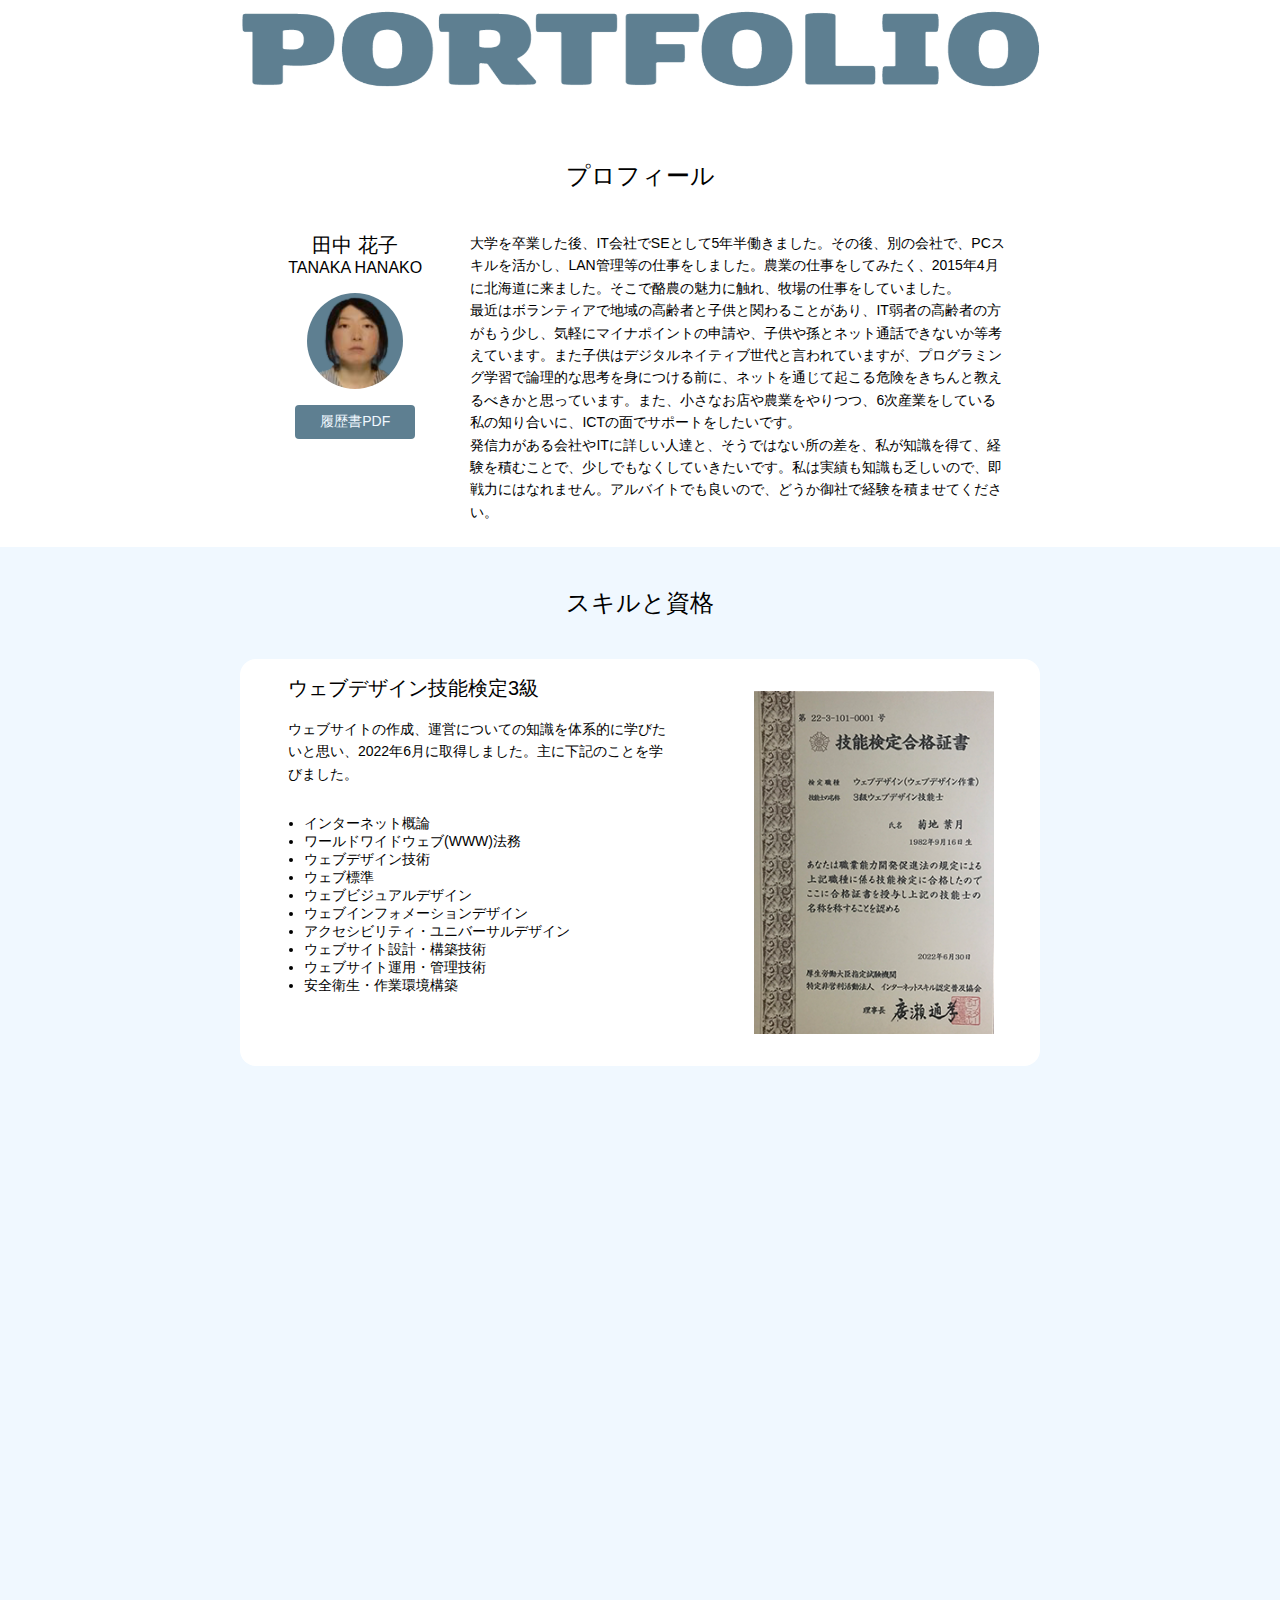
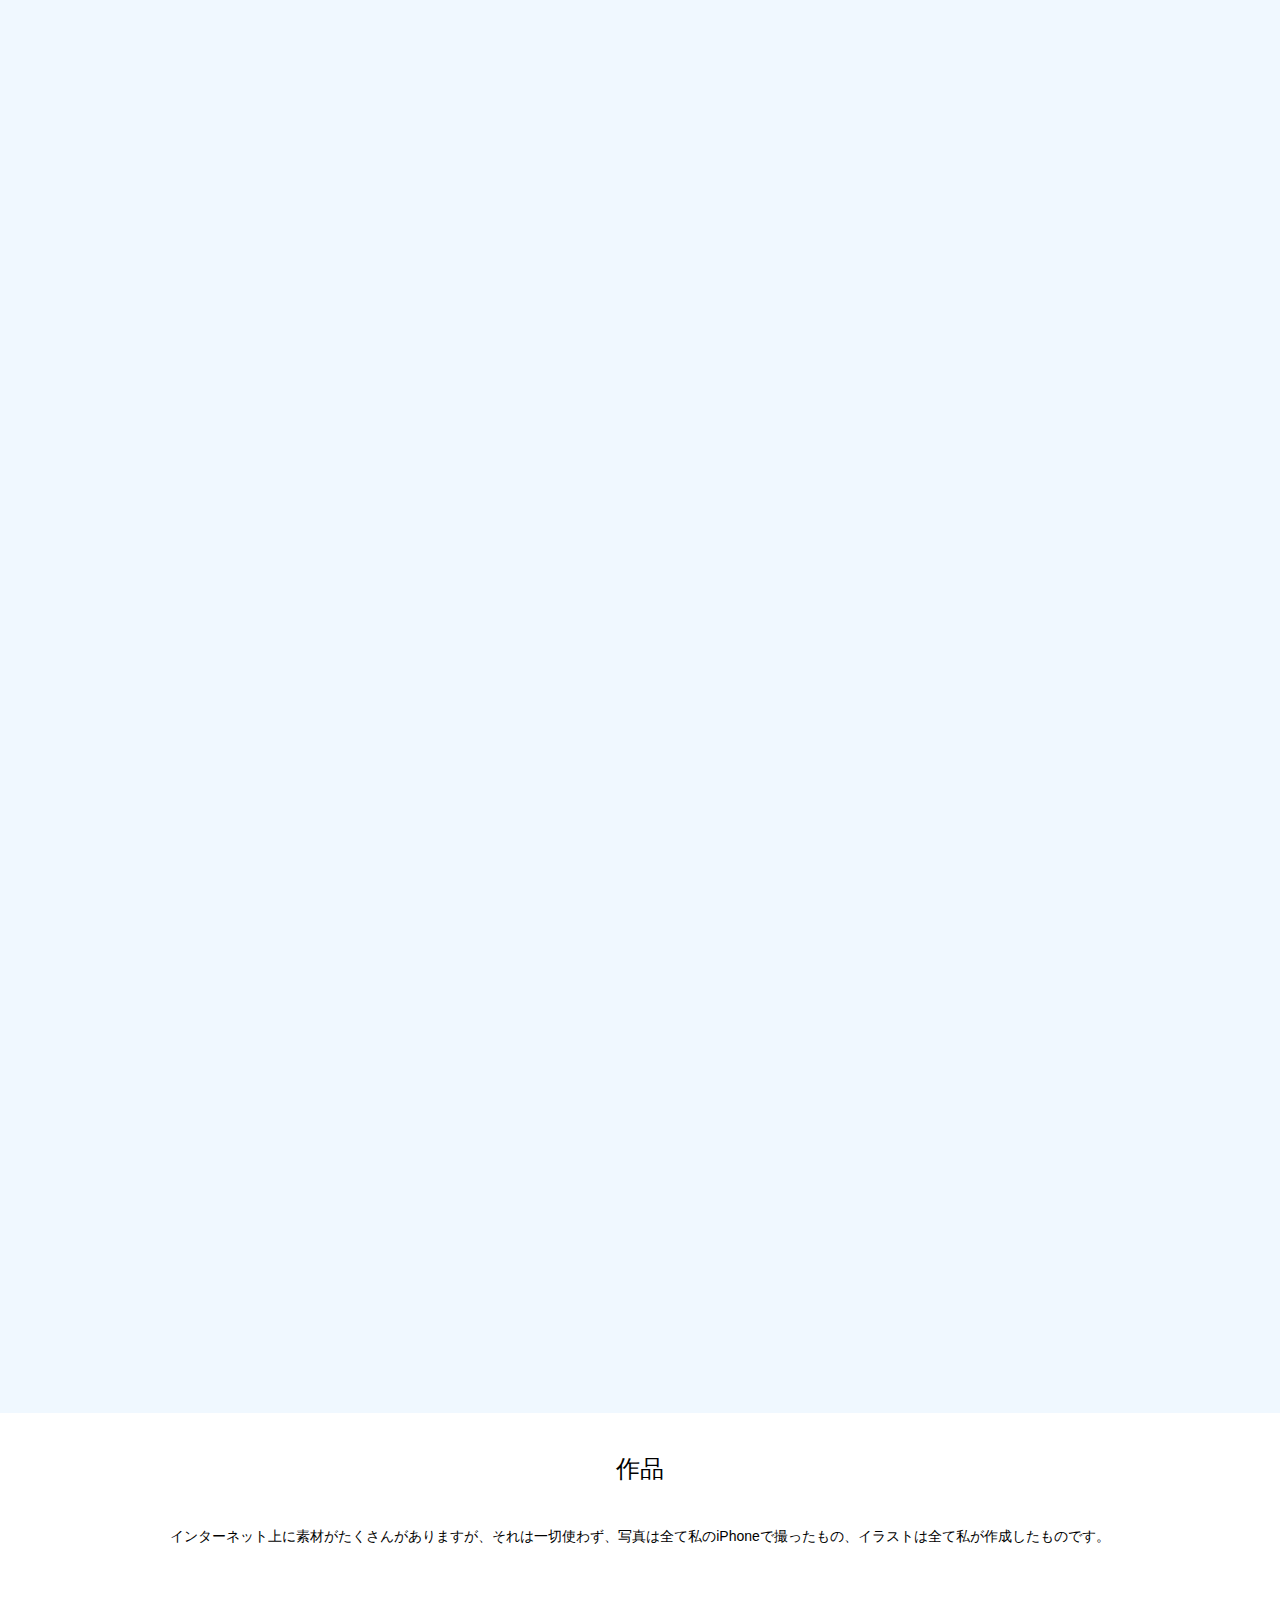
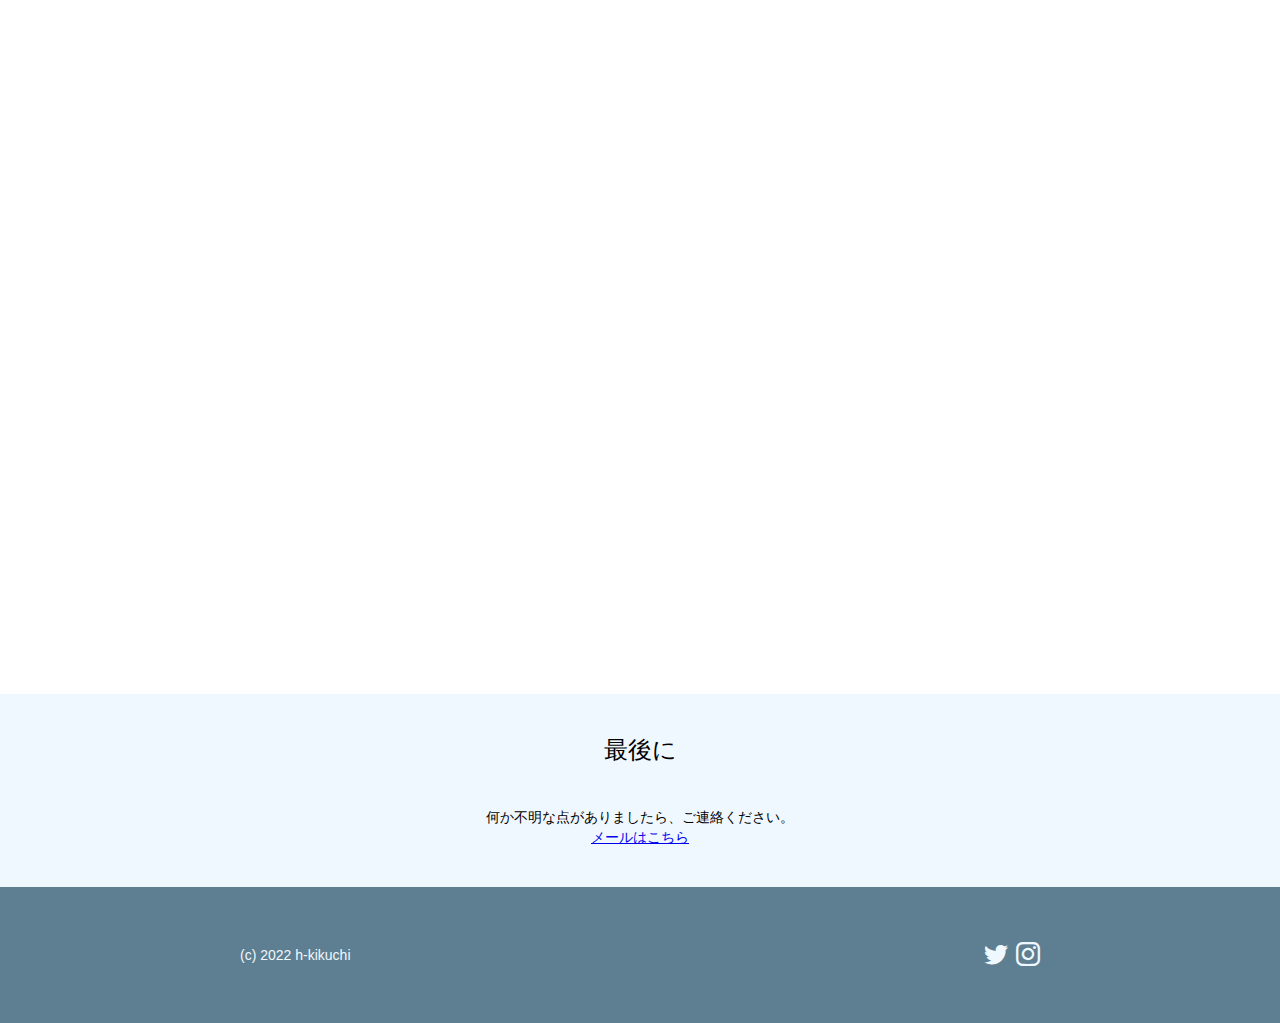
==== index.html @ 0041076f "Add files via upload" ====
<!DOCTYPE html>
<html lang="ja">
  <head>
    <meta charset="UTF-8">
    <meta name="viewport" content="width=device-width, initial-scale=1.0">
    <title>ポートフォリオ</title>
    <link rel="icon" href="img/favicon.png">
    <link rel="stylesheet" href="https://cdn.jsdelivr.net/npm/bootstrap-icons@1.9.1/font/bootstrap-icons.css">
    <link rel="stylesheet" href="css/styles.css">
  </head>
  <body>

    <header>
      <div class="container">
        <a href="index.html">
          <h1>
            <img src="img/logo.png" alt="ポートフォリオ">
          </h1>
        </a>
      <div>
    </header>

    <div id="target"></div>

    <section class="profile">
      <h1>プロフィール</h1>
      <div class="container">
        <div class="pic animate">
          <h2>田中 花子</h2>
          <h3>TANAKA HANAKO</h3>
          <img src="img/kikuchi.png"width="96">
          <a href="img/resume.pdf" class="btn">履歴書PDF</a>
        </div>
        <div class="desc">
          <p>大学を卒業した後、IT会社でSEとして5年半働きました。その後、別の会社で、PCスキルを活かし、LAN管理等の仕事をしました。農業の仕事をしてみたく、2015年4月に北海道に来ました。そこで酪農の魅力に触れ、牧場の仕事をしていました。<br>  最近はボランティアで地域の高齢者と子供と関わることがあり、IT弱者の高齢者の方がもう少し、気軽にマイナポイントの申請や、子供や孫とネット通話できないか等考えています。また子供はデジタルネイティブ世代と言われていますが、プログラミング学習で論理的な思考を身につける前に、ネットを通じて起こる危険をきちんと教えるべきかと思っています。また、小さなお店や農業をやりつつ、6次産業をしている私の知り合いに、ICTの面でサポートをしたいです。<br>  発信力がある会社やITに詳しい人達と、そうではない所の差を、私が知識を得て、経験を積むことで、少しでもなくしていきたいです。私は実績も知識も乏しいので、即戦力にはなれません。アルバイトでも良いので、どうか御社で経験を積ませてください。</p>
        </div>
      </div>
    </section>

    <section class="skill">
      <h1>スキルと資格</h1>
      <div class="container">
        <section class="animate slide-from-left">
          <div class="pic">
            <img src="img/webtest.png" alt="ウェブ技能検定3級" width="240">
          </div>
          <div class="desc">
            <h2>ウェブデザイン技能検定3級</h2>
            <p>ウェブサイトの作成、運営についての知識を体系的に学びたいと思い、2022年6月に取得しました。主に下記のことを学びました。</p>
            <ul>
              <li>インターネット概論</li>
              <li>ワールドワイドウェブ(WWW)法務</li>
              <li>ウェブデザイン技術</li>
              <li>ウェブ標準</li>
              <li>ウェブビジュアルデザイン</li>
              <li>ウェブインフォメーションデザイン</li>
              <li>アクセシビリティ・ユニバーサルデザイン</li>
              <li>ウェブサイト設計・構築技術</li>
              <li>ウェブサイト運用・管理技術</li>
              <li>安全衛生・作業環境構築</li>
            </ul>
          </div>
        </section>
        <section class="animate slide-from-right">
          <div class="pic">
            <img src="img/itpassport.png" alt="ITパスポート" width="240">
          </div>
          <div class="desc">
            <h2>ITパスポート</h2>
            <p>長らくIT業界から離れていたので、再度学び直しました。2022年8月に取得しました。</p>
          </div>
        </section>
        <section class="animate slide-from-left">
          <div class="pic">
            <img src="img/boki-level3.png" alt="商業簿記3級" width="240">
          </div>
          <div class="desc">
            <h2>商業簿記3級</h2>
            <p>2022年7月に取得しました。ITパスポートの試験範囲にも簿記の内容がありましたし、いつか青色申告を自分でしてみたいと思い、しっかり勉強しました。会計業務でお役に立てるかもしれません。</p>
          </div>
        </section>
        <section class="animate slide-from-right">
          <div class="pic">
            <img src="img/dotinstall.png" alt="eラーニングによるプログラミング学習" width="180">
          </div>
          <div class="desc">
            <h2>eラーニングによるプログラミング学習</h2>
            <a href="https://dotinstall.com/"target="_blank">ドットインストール</a><br>
            <p>HTML、CSS、JavaScriptを学んでいます。</p>
          </div>
        </section>
        <section class="animate slide-from-left">
          <div class="pic">
            <img src="img/Adobe.png" alt="IllustratorとPhotoshopの学習" width="180">
          </div>
          <div class="desc">
            <h2>IllustratorとPhotoshopの学習</h2>
            <a href="https://www.adobe.com/jp/events/ai-adobe-member-only-workshop-archive.html"target="_blank">Illustratorことはじめオンライン講座</a>
            <a href="https://www.adobe.com/jp/events/training/photoshop-workshop.html"target="_blank">Photoshopことはじめオンライン講座</a><br>
            <p>IllustratorとPhotoshopのことはじめシリーズを利用し、作品を作っています。</p>
          </div>
        </section>
        <section class="animate slide-from-right">
          <div class="pic">
            <img src="img/GoogleDigitalMarket.png" alt="Googleワークショップデジタルマーケティング基礎の修了証" width="240">
          </div>
          <div class="desc">
            <h2>Googleワークショップ<br>「デジタルマーケティングの基礎」</h2>
            <p>Googleワークショップの「デジタルマーケティングの基礎」を受講し、2022年9月に認定資格試験に合格しました。学習内容は主に下記になります。</p>
            <a href="https://learndigital.withgoogle.com/digitalworkshop-jp/"target="_blank">Googleデジタルワークショップ</a>
            <ul>
              <li>ビジネスをオンラインで展開<br>（ビジネスをどのようにインターネットで活用するか、どの媒体で伝えるか検討する方法）</li>
              <li>ウェブ上でビジネスを簡単に見つけてもらえるようにする<br>（検索エンジンの仕組み、広告連動型広告の掲載方法など）</li>
              <li>ソーシャル メディアやモバイルで、周辺地域のより多くの人々にリーチ<br>（地域情報サービス（GoogleMyBusiness、ぐるなび、食べログなど）と、ソーシャル メディア（Facebook、Twitter、Google+など））の利用</li>
              <li>広告掲載でより多くの顧客にリーチ<br>（メルマガ、オンライン広告、動画などの活用方法）</li>
              <li>ウェブのトラフィックを測定、評価<br>（GoogleAnalyticsなどの活用方法）</li>
              <li>商品やサービスをオンラインで販売<br>（eコマースの構築、商品の宣伝方法）</li>
              <li>ビジネスをグローバルに展開<br>（海外に展開する際の注意事項）</li>
            </ul>
          </div>
        </section>
      </div>
    </section>

    <section class="works">
      <h1>作品</h1>
      <p>インターネット上に素材がたくさんがありますが、それは一切使わず、写真は全て私のiPhoneで撮ったもの、イラストは全て私が作成したものです。</p>
      <div class="container">
      <section class="animate">
          <div>
            <h3>バナー</h3>
            <a href="works/banner.html">
              <img src="img/works/banner/300×300.png" alt="banner" width="120">
            </a>
          </div>
          <p>作成時間：2時間</p>
        </section>
        <section class="animate delay">
          <div>
            <h3>イラスト</h3>
            <a href="works/illust.html">
              <img src="img/works/scenery.png" alt="scenery" width="120">
            </a>
          </div>
          <p>作成時間：1時間</p>
        </section>
        <section class="animate delay-more">
          <div>
            <h3>ポイントカード</h3>
            <a href="works/pointcard.html">
              <img src="img/works/pointcard/pointcard_1.png" alt="animation" width="120">
            </a>
          </div>
          <p>作成時間：3時間</p>
        </section>
        <section class="animate">
          <div>
            <h3>アニメーション</h3>
            <a href="works/animation_1.html">
              <img src="img/works/animation_1.gif" alt="animation" width="120">
            </a>
          </div>
          <p>作成時間：8時間</p>
        </section>
        <section class="animate delay">
          <div>
            <h3>アニメーション</h3>
            <a href="works/animation_2.html">
              <img src="img/works/animation_2.gif" alt="animation" width="120">
            </a>
          </div>
          <p>作成時間：8時間</p>
        </section>
        <section class="animate delay-more">
          <div>
            <h3>ショップカード</h3>
            <a href="works/shopcard.html">
              <img src="img/works/shop card/DM.png" alt="shopcard" width="120">
            </a>
          </div>
          <p>作成時間：3時間</p>
        </section>
        <section class="animate delay">
          <div>
            <h3>サムネイル</h3>
            <a href="works/thumbbail.html">
              <img src="img/works/thumbnail.png" alt="animation" width="120">
            </a>
          </div>
          <p>作成時間：1時間</p>
        </section>
      </div>
    </section>
    
    <section class="last">
      <h1>最後に</h1>
      <div class="container">
        <p>何か不明な点がありましたら、ご連絡ください。</p>
        <a href="mailto:superpao868@gmail.com">メールはこちら</a>
      </div>
    </section>

    <footer>
      <div class="container">
      <small>(c) 2022 h-kikuchi</small>
      <ul>
        <li><a href="https://twitter.com" target="_blank"><i class="bi bi-twitter"></i></a></li>
        <li><a href="https://www.instagram.com" target="_blank"><i class="bi bi-instagram"></i></a></li>
      </ul>
    </div>
  </footer>

  <a href="#" id="to_top">
    <i class="bi bi-arrow-up-square-fill"></i>
  </a>

  <script src="js/main.js"></script>
  </body>
</html>
---- css/styles.css ----
/* common */

body {
  margin: 0;
  font-family: Arial, Helvetica, sans-serif;
}

h1,
h2,
h3 {
  margin: 0;
  font-weight: normal;
}

h1 {
  font-size: 24px;
}

h2 {
  font-size: 20px;
}

h3 {
  font-size: 16px;
}

p {
  margin: 0;
  font-size: 14px;
  line-height: 1.6;
}

a {
  text-decoration: none;
  color: inherit;
  font-size: 14px;
  display: block;
}

img {
  vertical-align: bottom;
}

ul {
  list-style: none;
  font-size: 14px;
}

.btn {
  display: block;
  width: 120px;
  background: #5E7F91;
  color: #f0f8ff;
  text-align: center;
  padding: 8px 0;
  border-radius: 4px;
  cursor: pointer;
  transition: opacity .3s;
}

.btn:hover {
  opacity: .8;
}

.container {
  width: calc(100% - 32px);
  margin: 0 auto;
  /* outline: 2px solid red; */
  max-width: 800px;
}

/* animation */

.animate {
  opacity: 0;
  transform: translateY(40px);
  transition: opacity .5s, transform .5s;
}

.animate.slide-from-left {
  transform: translateX(-40px);
}

.animate.slide-from-right {
  transform: translateX(40px);
}

.animate.appear {
  opacity: 1;
  transform: none;
}

#to_top {
  position: fixed;
  bottom: 16px;
  right: 16px;
  opacity: 0;
  transition: opacity .3s;
}

#to_top.scrolled {
  opacity: 1;
}

#to_top i {
  font-size: 32px;
  color: #22577a;
}

/* header */

header {
  position: fixed;
  top: 0;
  width: 100%;
  transition: background-color .3s, box-shadow .3s;
  z-index: 1;
}

header.scrolled {
  background-color: rgba(255, 255, 255, .95);
  box-shadow: 0 0 8px rgba(0, 0, 0, .3);
}

header img {
  display: block;
  margin: 0 auto;
  width: 100%;
  height: 96px;
  transition: opacity .3s;
}

header img:hover {
  opacity: .8;
}

/* profile */

.profile {
  padding: 160px 0 24px;
}

.profile h1,
.profile h2,
.profile h3 {
  text-align: center;
}

.profile h1 {
  padding-bottom: 40px;
}

.profile h3 {
  padding-bottom: 16px;
}

.profile img {
  display: block;
  margin: 0 auto 16px;
  border-radius: 50%;
}

.profile a {
  margin: 16px auto;
}

.profile .desc {
  padding: 16px 32px;
}

/* skill */
.skill {
  background: #f0f8ff;
  padding: 40px 0;
  overflow: hidden;
}

.skill section {
  background: #fff;
  border-radius: 16px;
}

.skill h1 {
  padding-bottom: 40px;
  text-align: center;
}

.skill .pic {
  padding: 16px 0;
  text-align: center;
}

.skill h2,
.skill p {
  padding: 0 32px 16px;
}

.skill h2 {
  text-align: center;
}

.skill ul {
  list-style-type: disc;
  padding: 0 32px 16px 48px;
}

.skill a {
  color: #0000EE;
  text-decoration: underline;
  transition: opacity .3s;
  padding: 0 32px;
}

.skill a:hover {
  opacity: .5;
}

.skill section + section {
  margin-top: 16px;
}

/* works */

.works {
  padding: 40px 0;
}

.works h1,
.works h3,
.works p {
  text-align: center;
}

.works h1 {
  padding-bottom: 40px;
}

.works h3 {
  padding-bottom: 16px;
}

.works p {
  padding: 0 16px 16px;
}

.works section {
  background: #f0f8ff;
  padding: 16px;
  box-sizing: border-box;
  border-radius: 16px;
}

.works section + section {
  margin-top: 16px;
}

.works img {
  display: block;
  margin: 8px auto;
  transition: opacity .3s;
}

.works img:hover {
  opacity: .8;
}

/* banner */

.banner {
  margin-top: 160px;
}

/* last */

.last {
  background: #f0f8ff;
  padding: 40px 0;
  text-align: center;
}

.last h1 {
  padding-bottom: 40px;
}

.last a {
  color: #0000EE;
  text-decoration: underline;
  transition: opacity .3s;
}

.last a:hover {
  opacity: .6;
}

footer {
  background: #5E7F91;
  color: aliceblue;
  padding: 40px 0;
}

footer .container {
  display: flex;
  justify-content: space-between;
  align-items: center;
}

footer small {
  font-size: 14px;
}

footer a {
  transition: opacity .3s;
}

footer a:hover {
  opacity: .6;
}

footer li i {
  font-size: 24px;
}

footer ul {
  display: flex;
}

footer li + li {
  margin-left: 8px;
}

/* large screen */

@media(min-width:600px) {

  .profile .container {
    display: flex;
  }
  
  .profile .pic {
    width: 30%;
  }

  .profile .desc {
    width: 70%;
    padding: 0 32px 0 0 ;
  }

  .skill .pic {
    width: 40%;
  }

  .skill .desc {
    width: 60%;
  }

  .skill section {
    display: flex;
    gap: 16px;
    padding: 16px;
  }

  .skill h2 {
    text-align: left;
  }

  .skill ul {
    padding-bottom: 0;
  }

  .skill section:nth-child(odd) {
    flex-direction: row-reverse;
  }

  .works .container {
    display: flex;
    gap: 16px;
    justify-content: center;
    flex-flow: row wrap;
  }
  
  .works section + section {
    margin-top: 0;
  }

  .works section {
    width: calc((100% - 32px) / 3);
    display: flex;
    flex-direction: column;
    justify-content: space-between;
  }
  
  .animate.delay {
    transition-delay: .3s;
  }

  .animate.delay-more {
    transition-delay: .6s;
  }

}
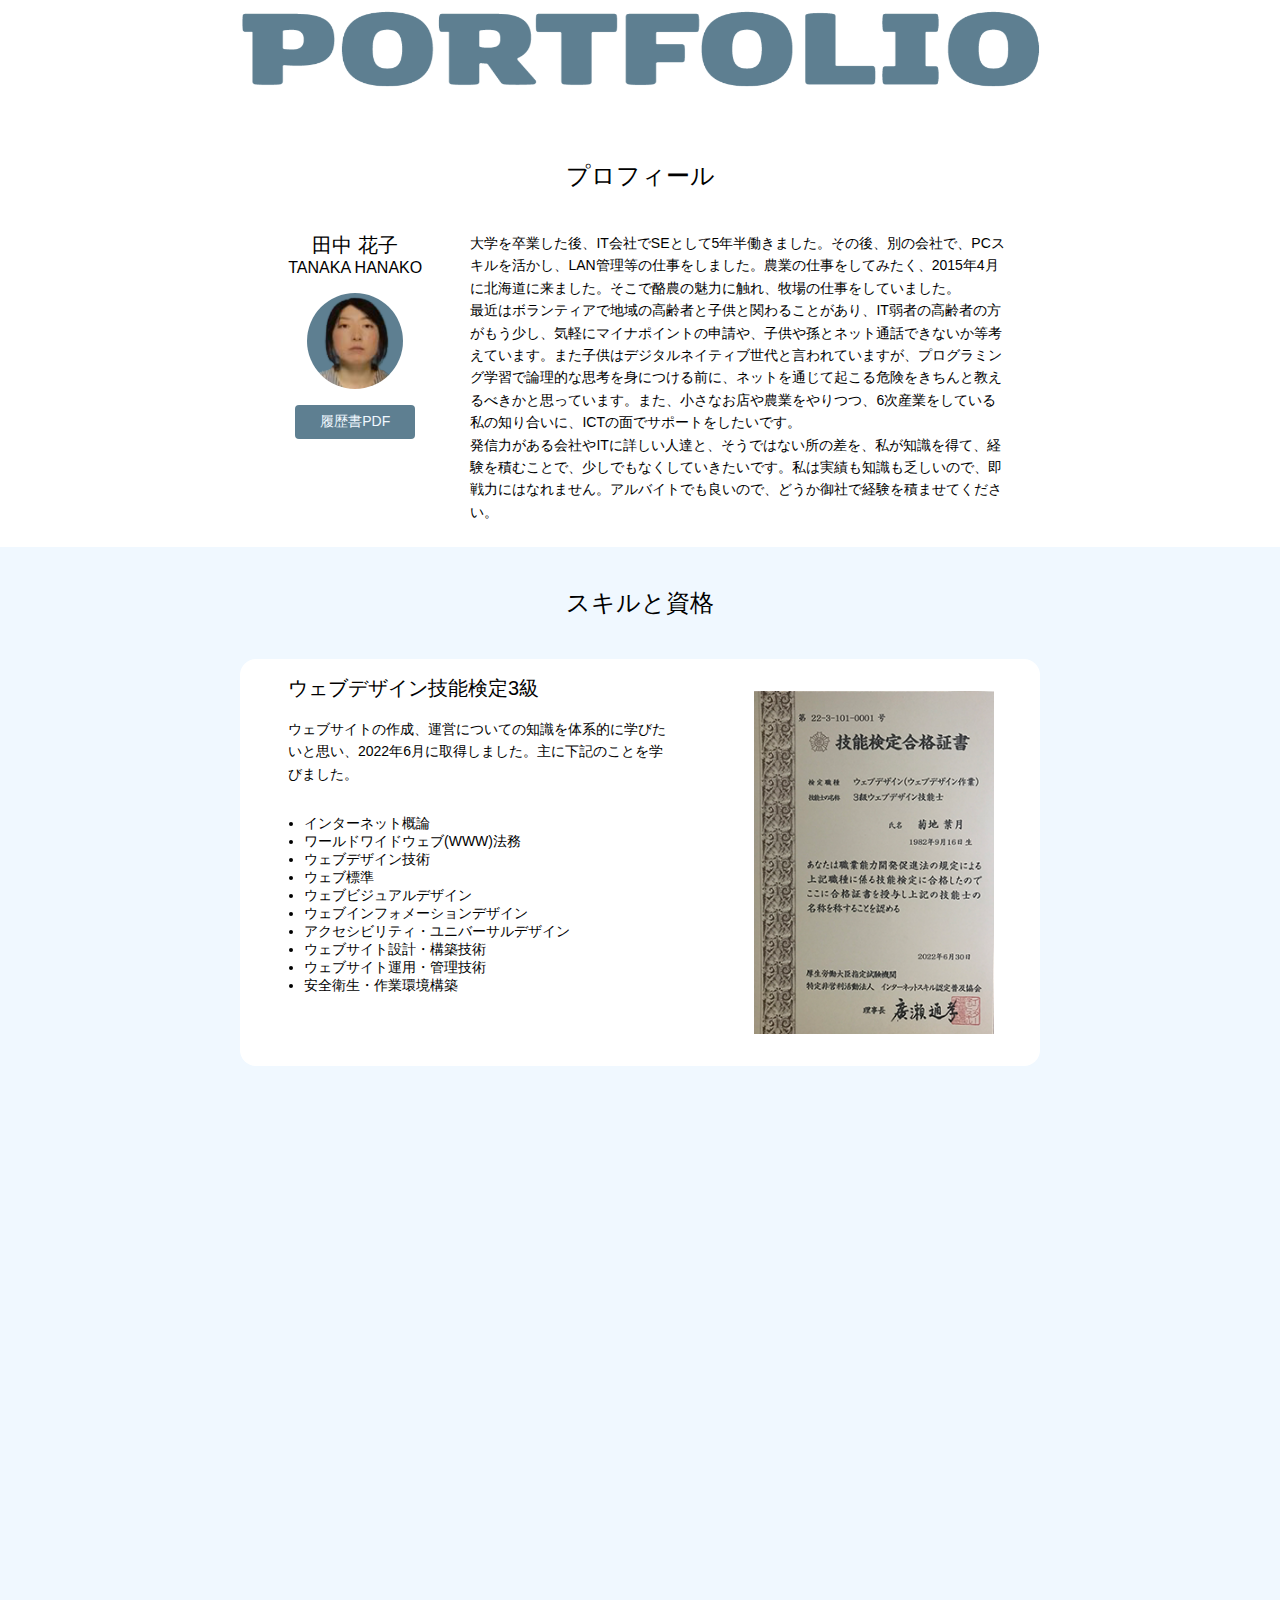
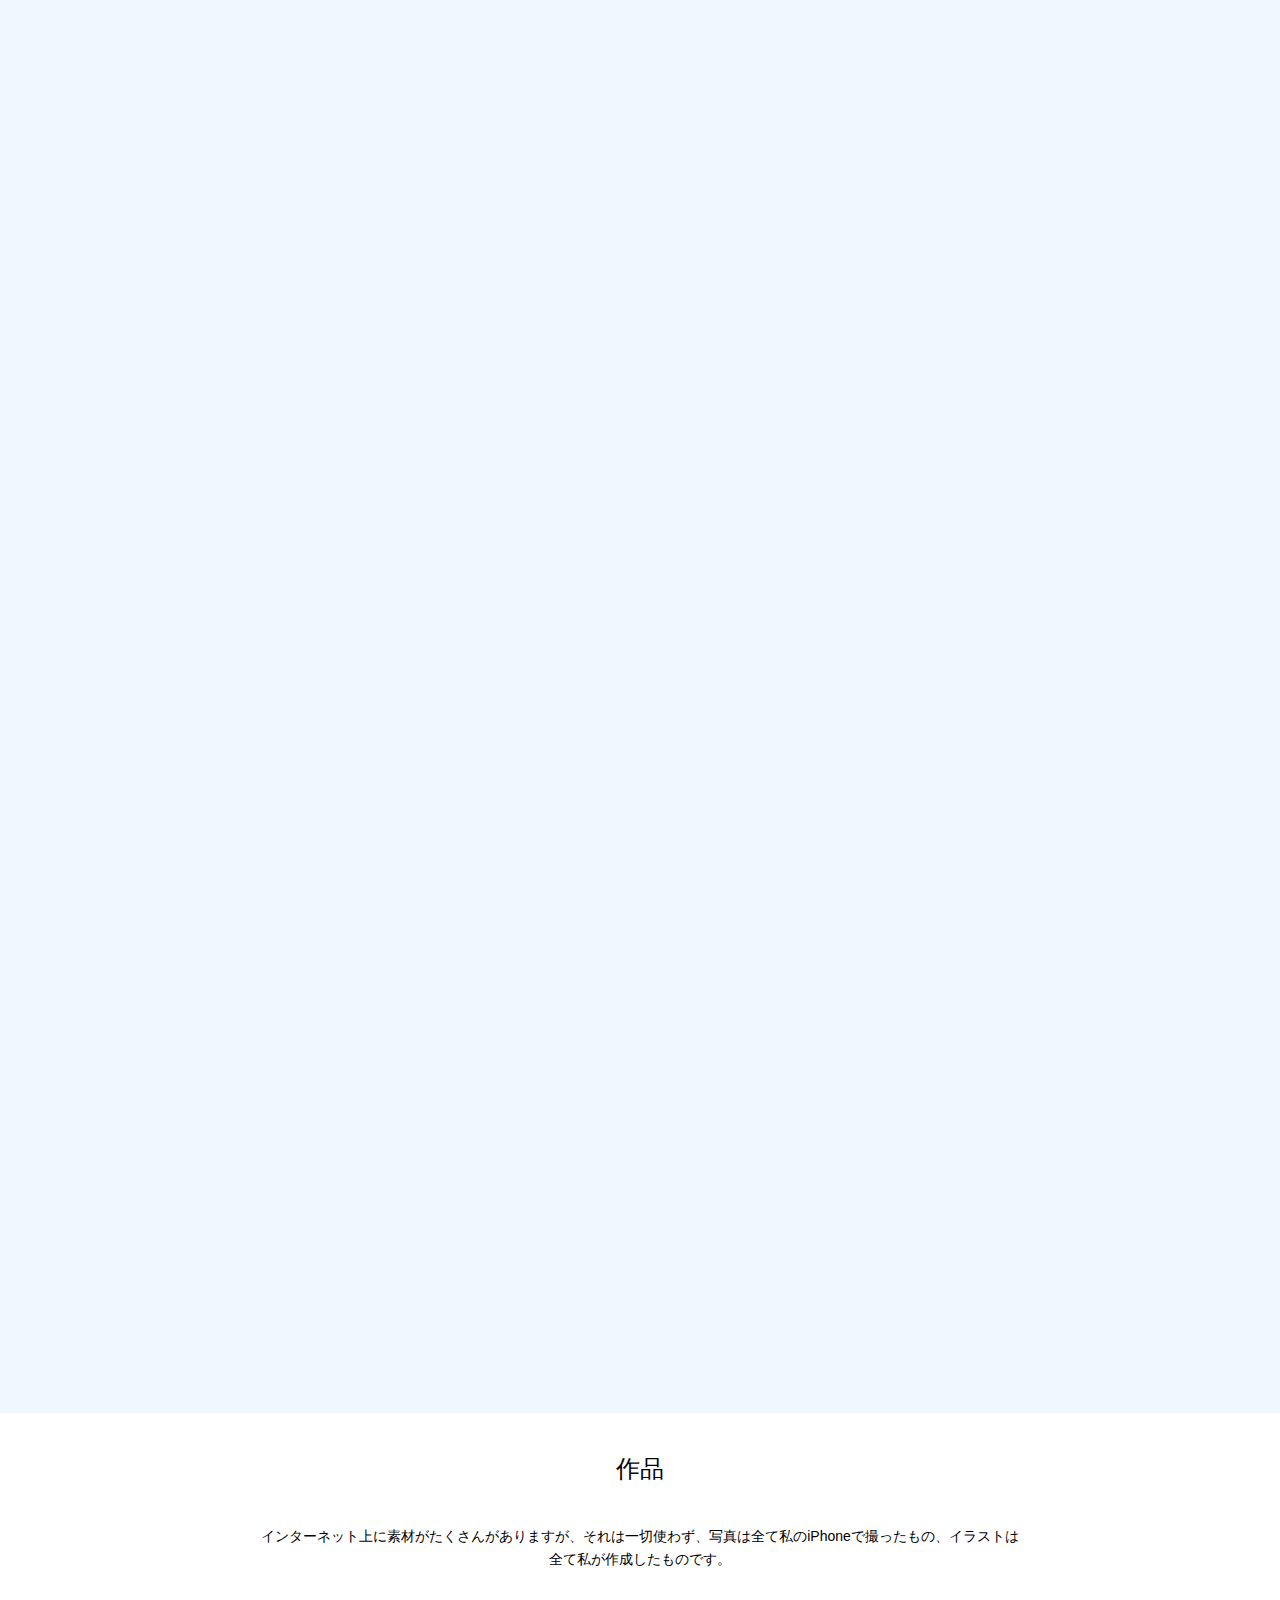
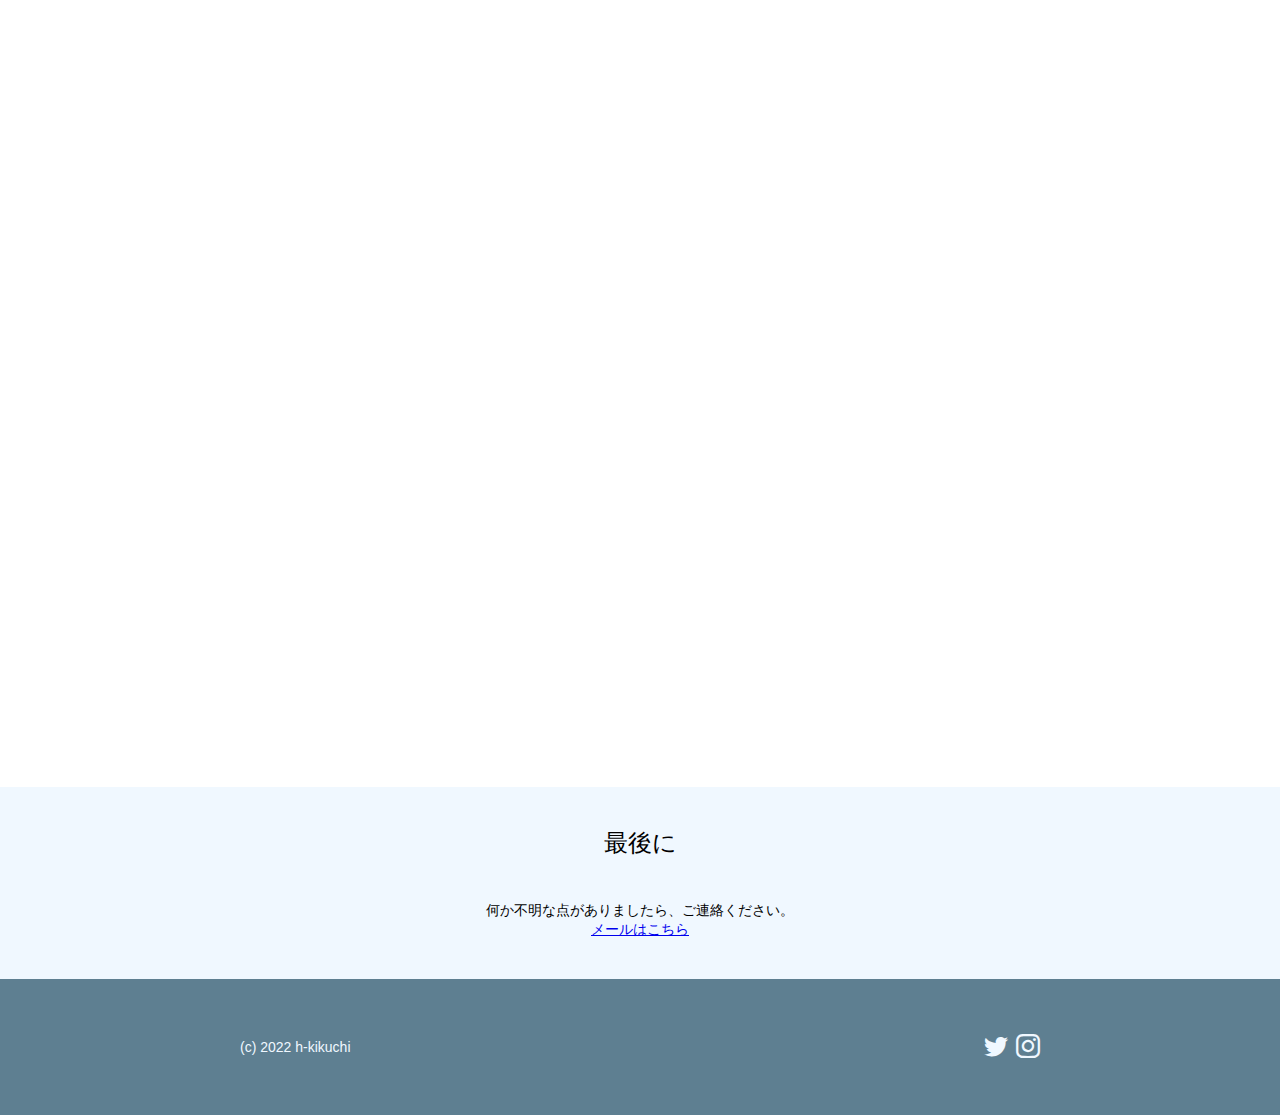
==== commit 1205bdc6: "Add files via upload" ====
--- a/index.html
+++ b/index.html
@@ -124,8 +124,10 @@
 
     <section class="works">
       <h1>作品</h1>
-      <p>インターネット上に素材がたくさんがありますが、それは一切使わず、写真は全て私のiPhoneで撮ったもの、イラストは全て私が作成したものです。</p>
-      <div class="container">
+      <div class="container">
+        <p>インターネット上に素材がたくさんがありますが、それは一切使わず、写真は全て私のiPhoneで撮ったもの、イラストは全て私が作成したものです。</p>
+      </div>
+      <div class="container works">
       <section class="animate">
           <div>
             <h3>バナー</h3>
@@ -179,6 +181,15 @@
             </a>
           </div>
           <p>作成時間：3時間</p>
+        </section>
+        <section class="animate">
+          <div>
+            <h3>ウェブサイト</h3>
+            <a href="works/site_1.html">
+              <img src="img/works/MySite_1.png" alt="animation" width="120">
+            </a>
+          </div>
+          <p>作成時間：16時間</p>
         </section>
         <section class="animate delay">
           <div>
--- a/css/styles.css
+++ b/css/styles.css
@@ -240,7 +240,7 @@
 }
 
 .works p {
-  padding: 0 16px 16px;
+  padding: 0 16px;
 }
 
 .works section {
@@ -270,6 +270,11 @@
   margin-top: 160px;
 }
 
+.banner a {
+  text-decoration: underline;
+  color: #0000EE;
+}
+
 /* last */
 
 .last {
@@ -371,7 +376,7 @@
     flex-direction: row-reverse;
   }
 
-  .works .container {
+  .works .container.works {
     display: flex;
     gap: 16px;
     justify-content: center;
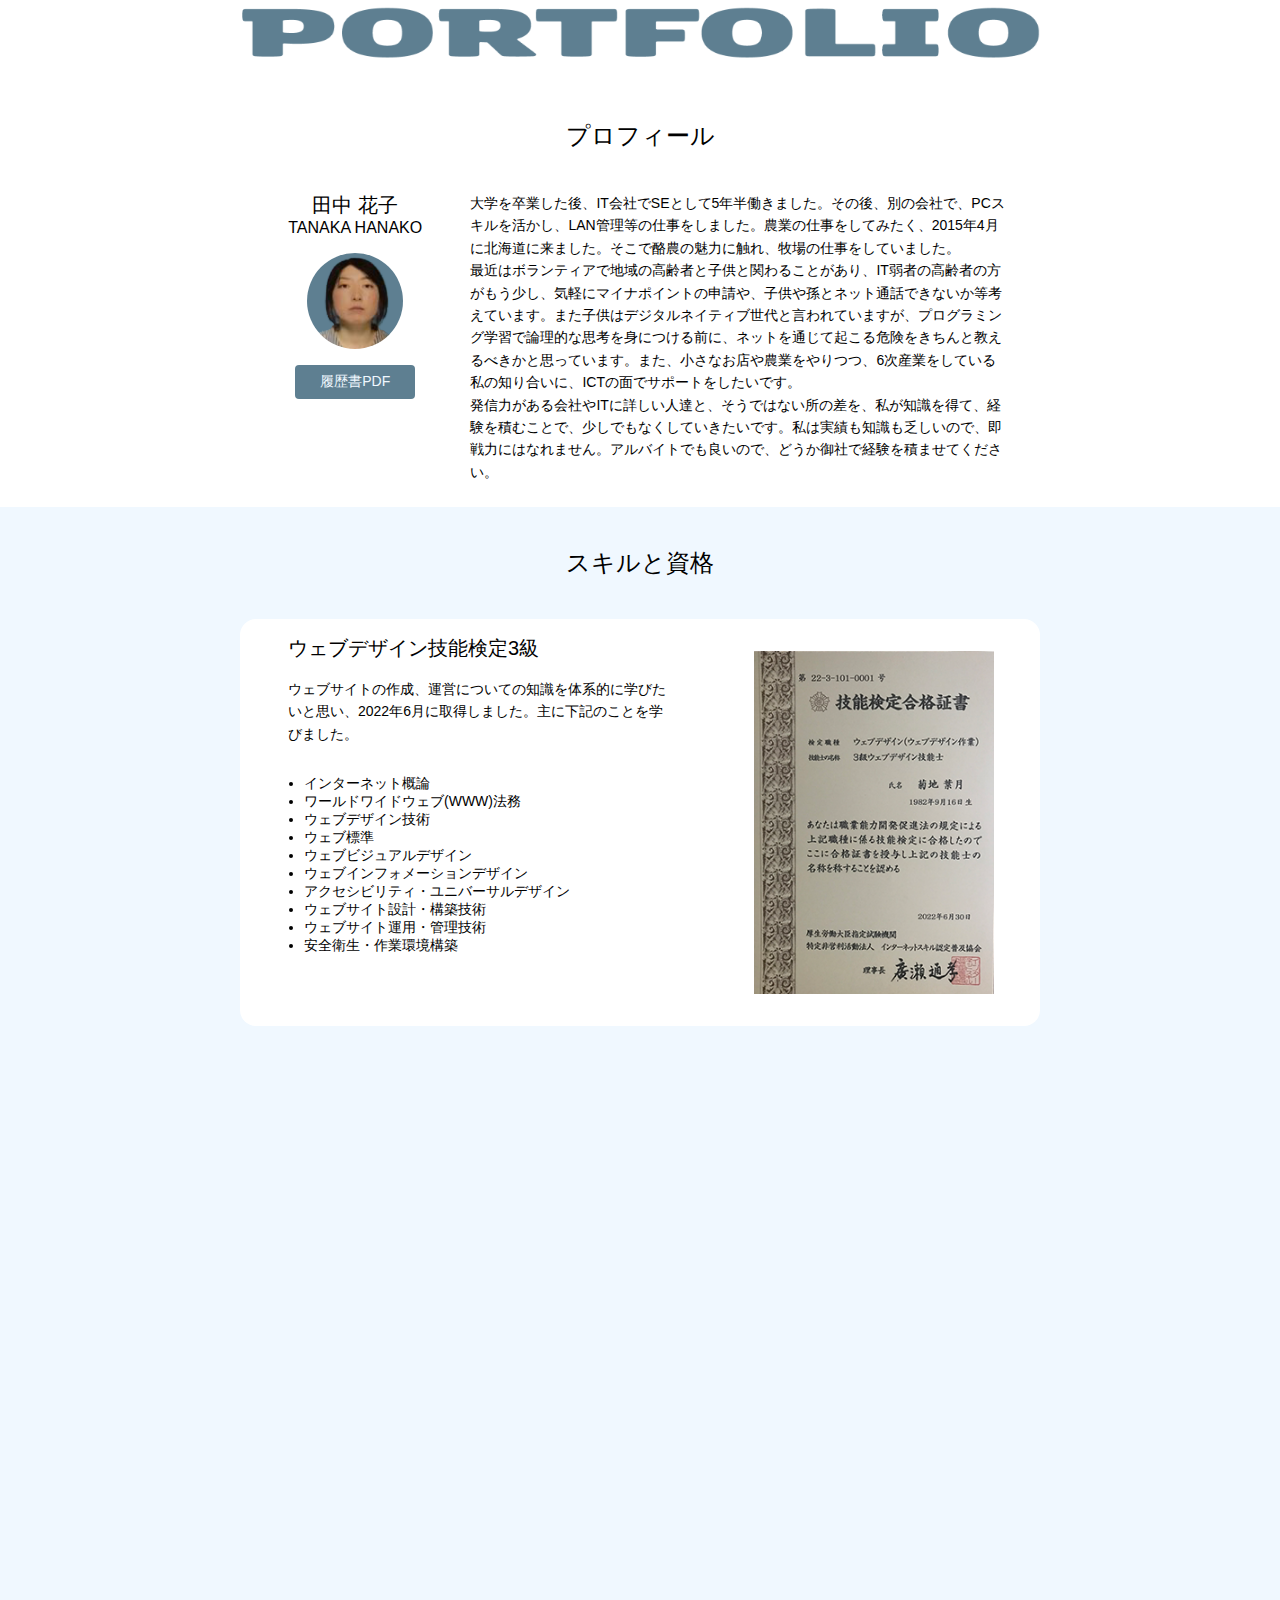
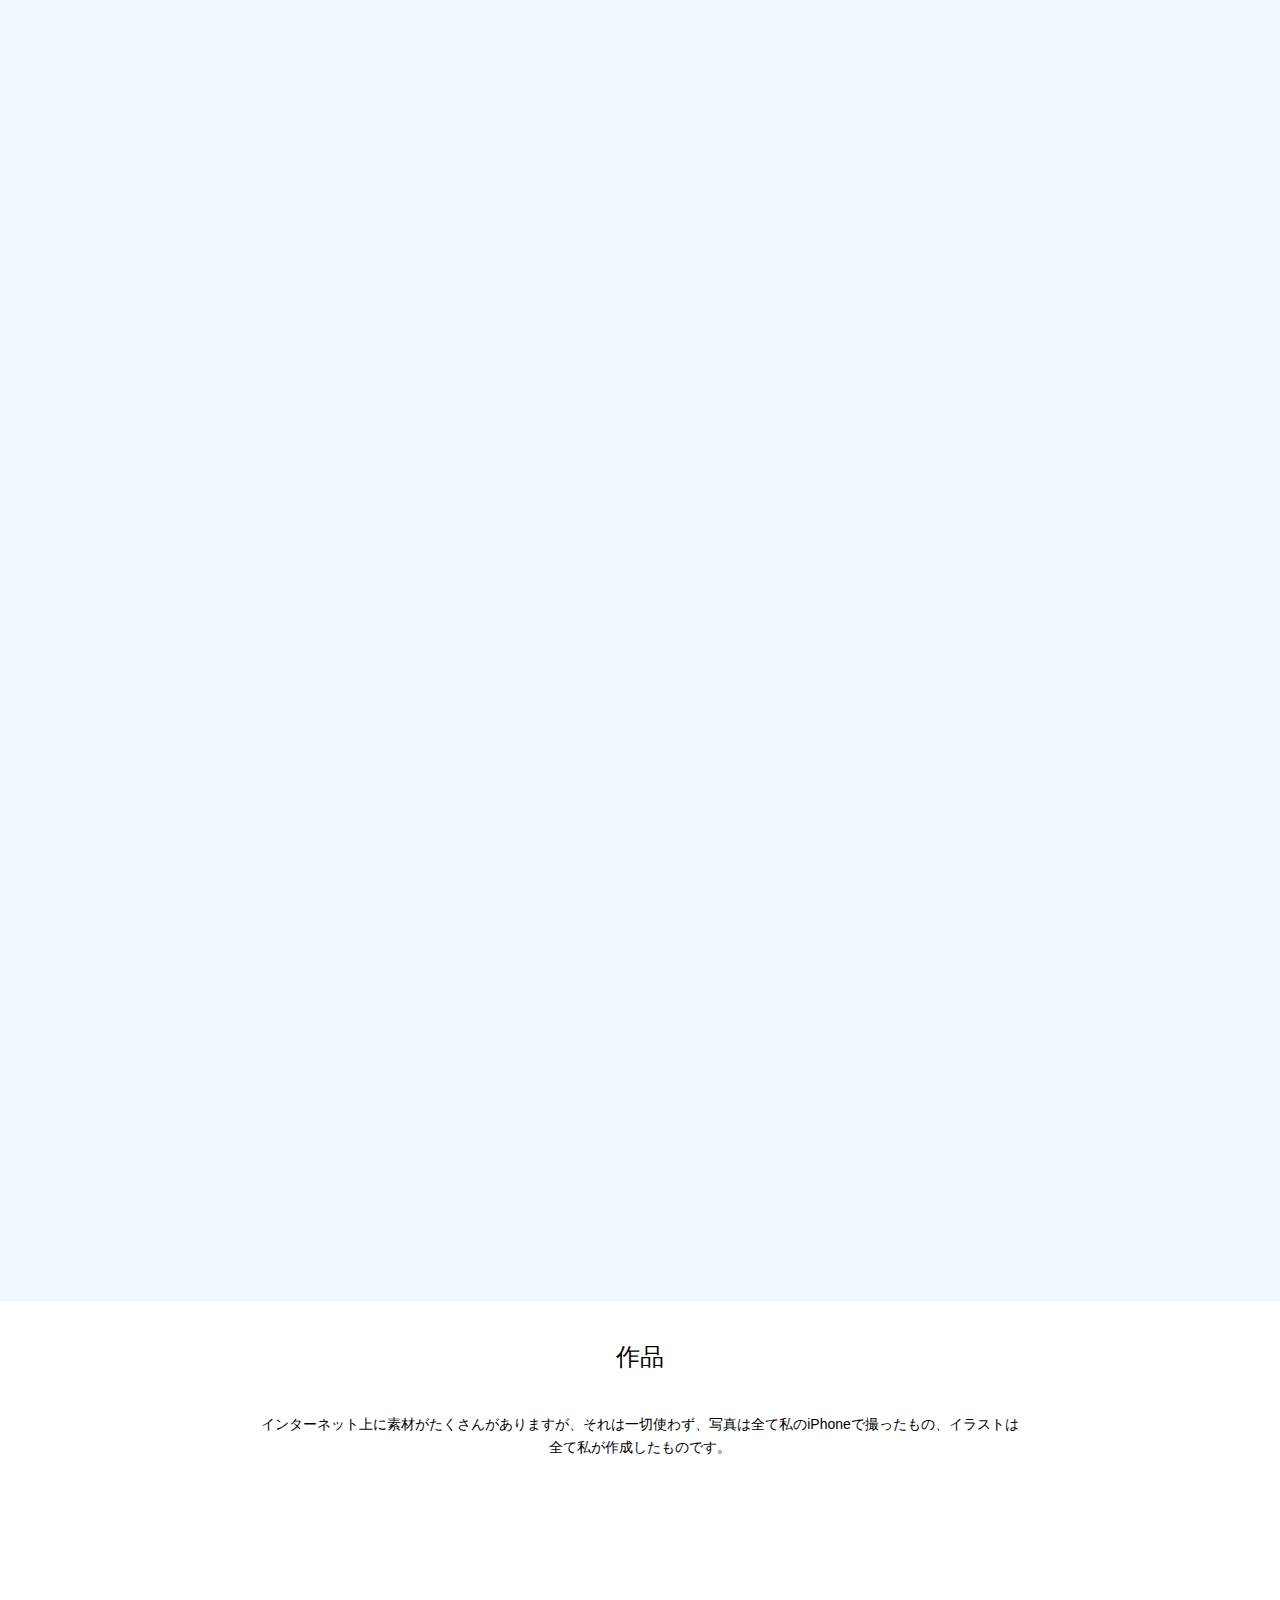
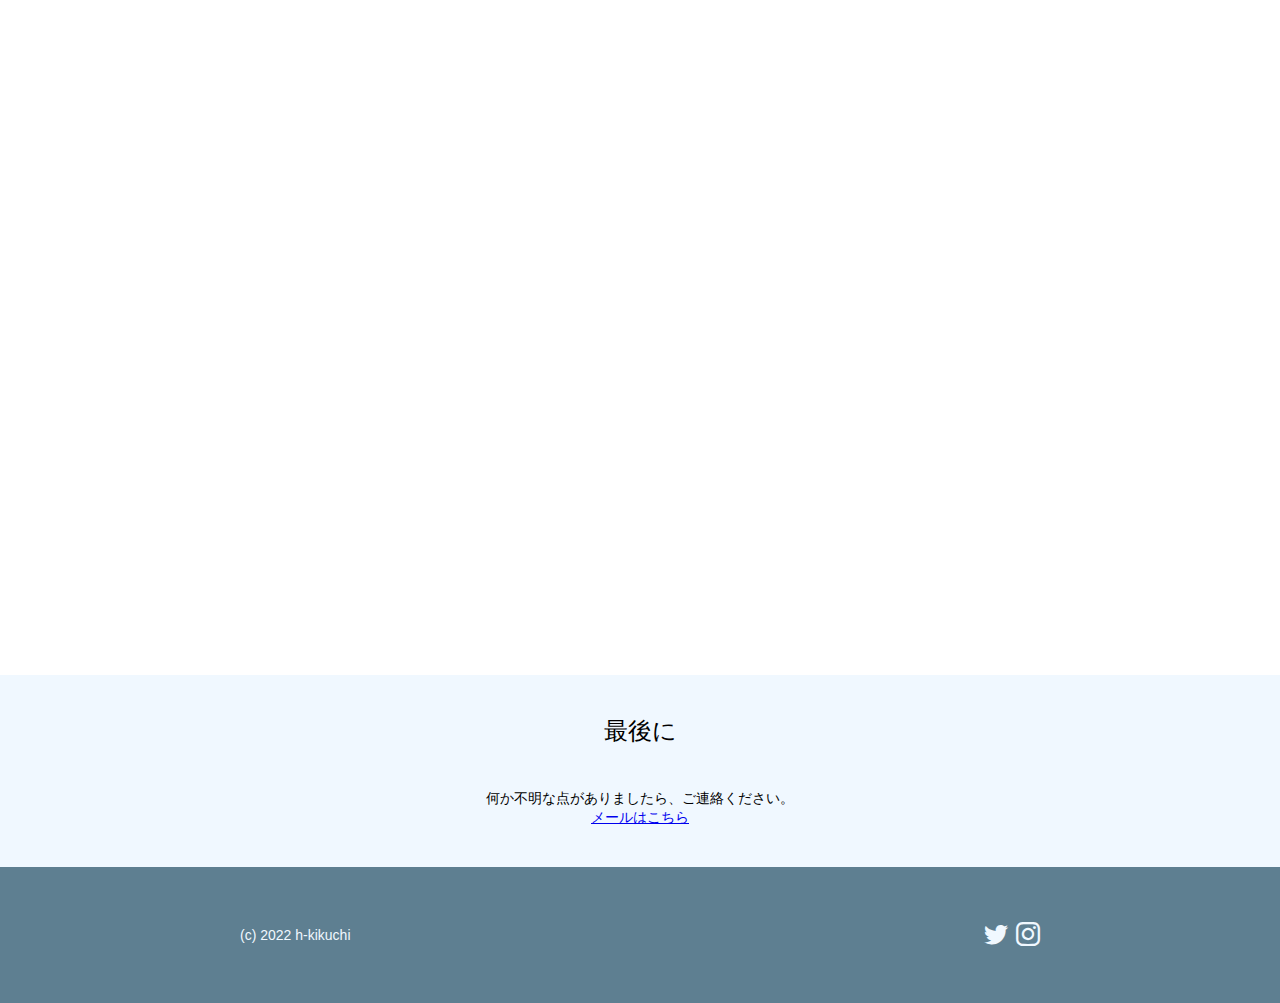
==== commit e60a0779: "Add files via upload" ====
--- a/index.html
+++ b/index.html
@@ -85,7 +85,7 @@
           </div>
           <div class="desc">
             <h2>eラーニングによるプログラミング学習</h2>
-            <a href="https://dotinstall.com/"target="_blank">ドットインストール</a><br>
+            <a href="https://dotinstall.com/" target="_blank">ドットインストール</a><br>
             <p>HTML、CSS、JavaScriptを学んでいます。</p>
           </div>
         </section>
@@ -95,8 +95,8 @@
           </div>
           <div class="desc">
             <h2>IllustratorとPhotoshopの学習</h2>
-            <a href="https://www.adobe.com/jp/events/ai-adobe-member-only-workshop-archive.html"target="_blank">Illustratorことはじめオンライン講座</a>
-            <a href="https://www.adobe.com/jp/events/training/photoshop-workshop.html"target="_blank">Photoshopことはじめオンライン講座</a><br>
+            <a href="https://www.adobe.com/jp/events/ai-adobe-member-only-workshop-archive.html" target="_blank">Illustratorことはじめオンライン講座</a>
+            <a href="https://www.adobe.com/jp/events/training/photoshop-workshop.html" target="_blank">Photoshopことはじめオンライン講座</a><br>
             <p>IllustratorとPhotoshopのことはじめシリーズを利用し、作品を作っています。</p>
           </div>
         </section>
@@ -107,7 +107,7 @@
           <div class="desc">
             <h2>Googleワークショップ<br>「デジタルマーケティングの基礎」</h2>
             <p>Googleワークショップの「デジタルマーケティングの基礎」を受講し、2022年9月に認定資格試験に合格しました。学習内容は主に下記になります。</p>
-            <a href="https://learndigital.withgoogle.com/digitalworkshop-jp/"target="_blank">Googleデジタルワークショップ</a>
+            <a href="https://learndigital.withgoogle.com/digitalworkshop-jp/ "target="_blank">Googleデジタルワークショップ</a>
             <ul>
               <li>ビジネスをオンラインで展開<br>（ビジネスをどのようにインターネットで活用するか、どの媒体で伝えるか検討する方法）</li>
               <li>ウェブ上でビジネスを簡単に見つけてもらえるようにする<br>（検索エンジンの仕組み、広告連動型広告の掲載方法など）</li>
@@ -128,7 +128,7 @@
         <p>インターネット上に素材がたくさんがありますが、それは一切使わず、写真は全て私のiPhoneで撮ったもの、イラストは全て私が作成したものです。</p>
       </div>
       <div class="container works">
-      <section class="animate">
+        <section class="animate">
           <div>
             <h3>バナー</h3>
             <a href="works/banner.html">
@@ -185,7 +185,7 @@
         <section class="animate">
           <div>
             <h3>ウェブサイト</h3>
-            <a href="works/site_1.html">
+            <a href="https://superpao868.github.io/htc/" target="_blank">
               <img src="img/works/MySite_1.png" alt="animation" width="120">
             </a>
           </div>
--- a/css/styles.css
+++ b/css/styles.css
@@ -126,7 +126,7 @@
   display: block;
   margin: 0 auto;
   width: 100%;
-  height: 96px;
+  height: 64px;
   transition: opacity .3s;
 }
 
@@ -137,7 +137,7 @@
 /* profile */
 
 .profile {
-  padding: 160px 0 24px;
+  padding: 120px 0 24px;
 }
 
 .profile h1,
@@ -267,7 +267,7 @@
 /* banner */
 
 .banner {
-  margin-top: 160px;
+  margin-top: 120px;
 }
 
 .banner a {
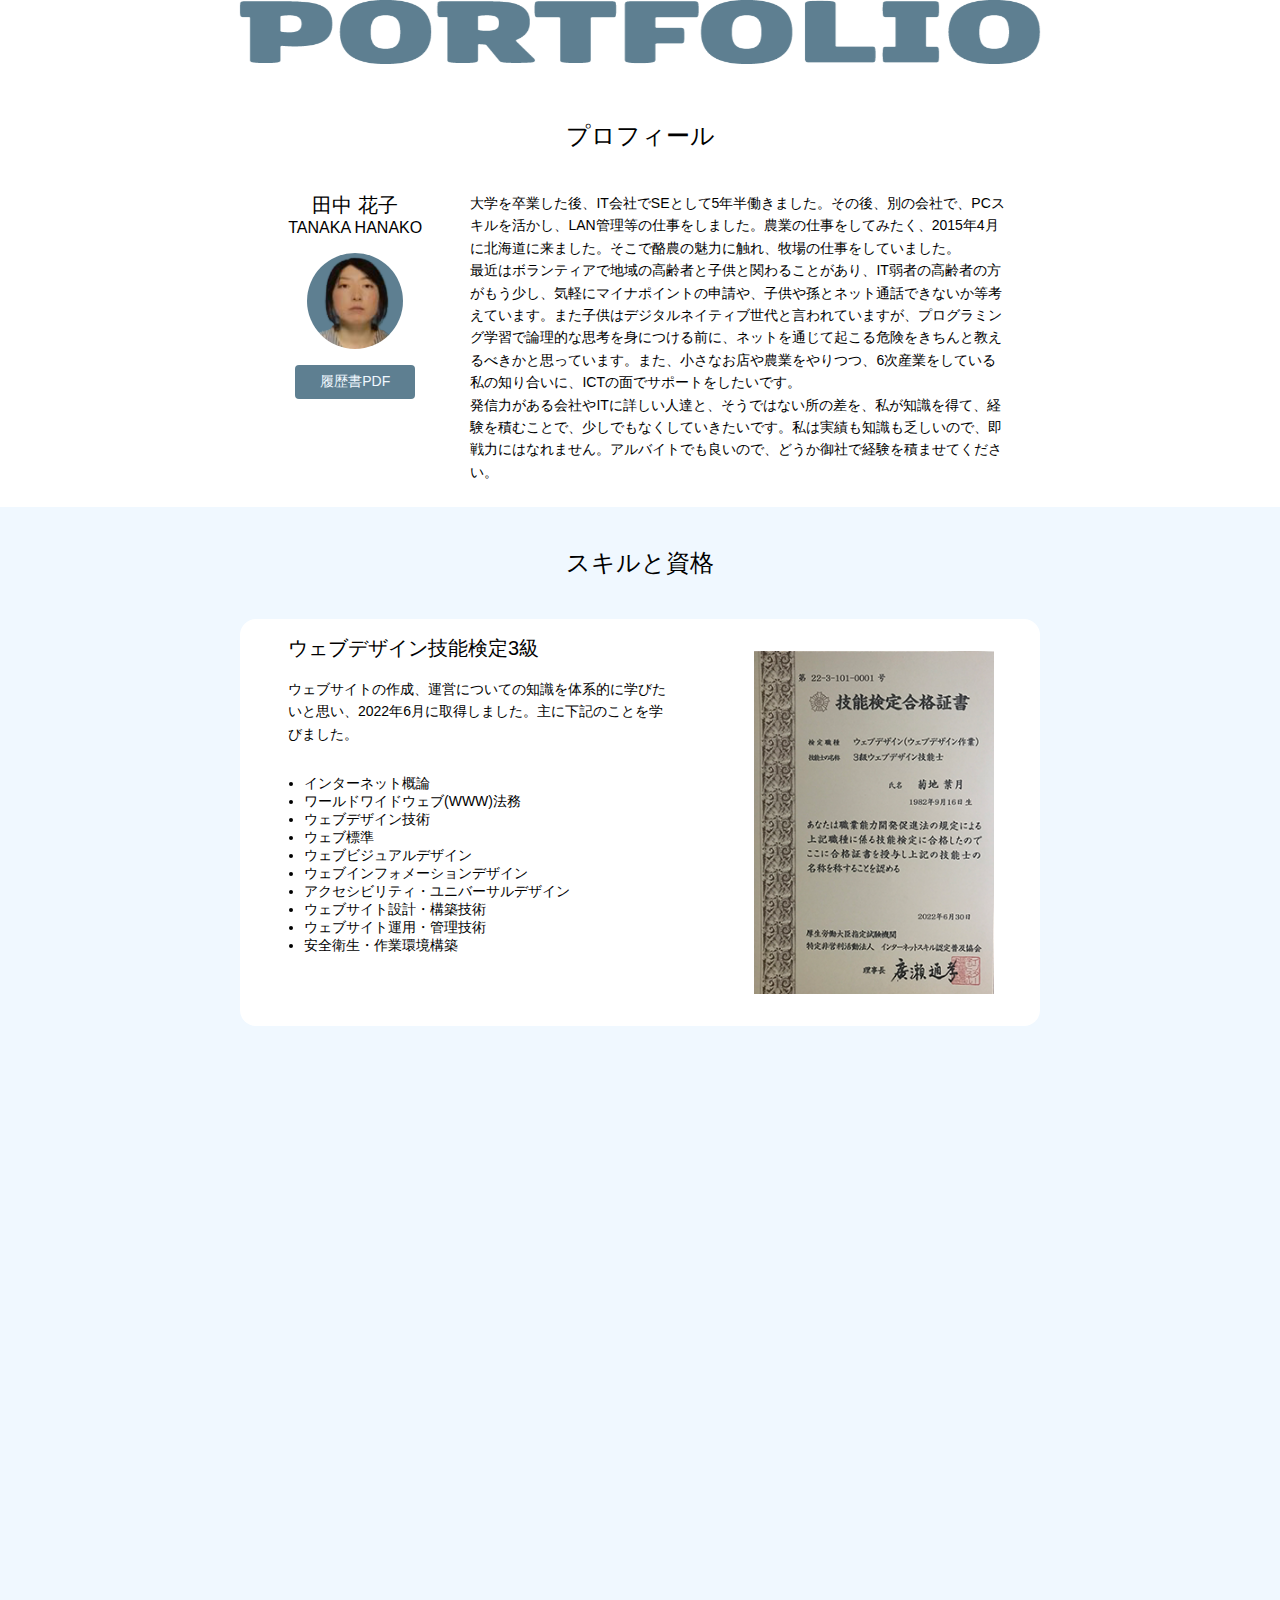
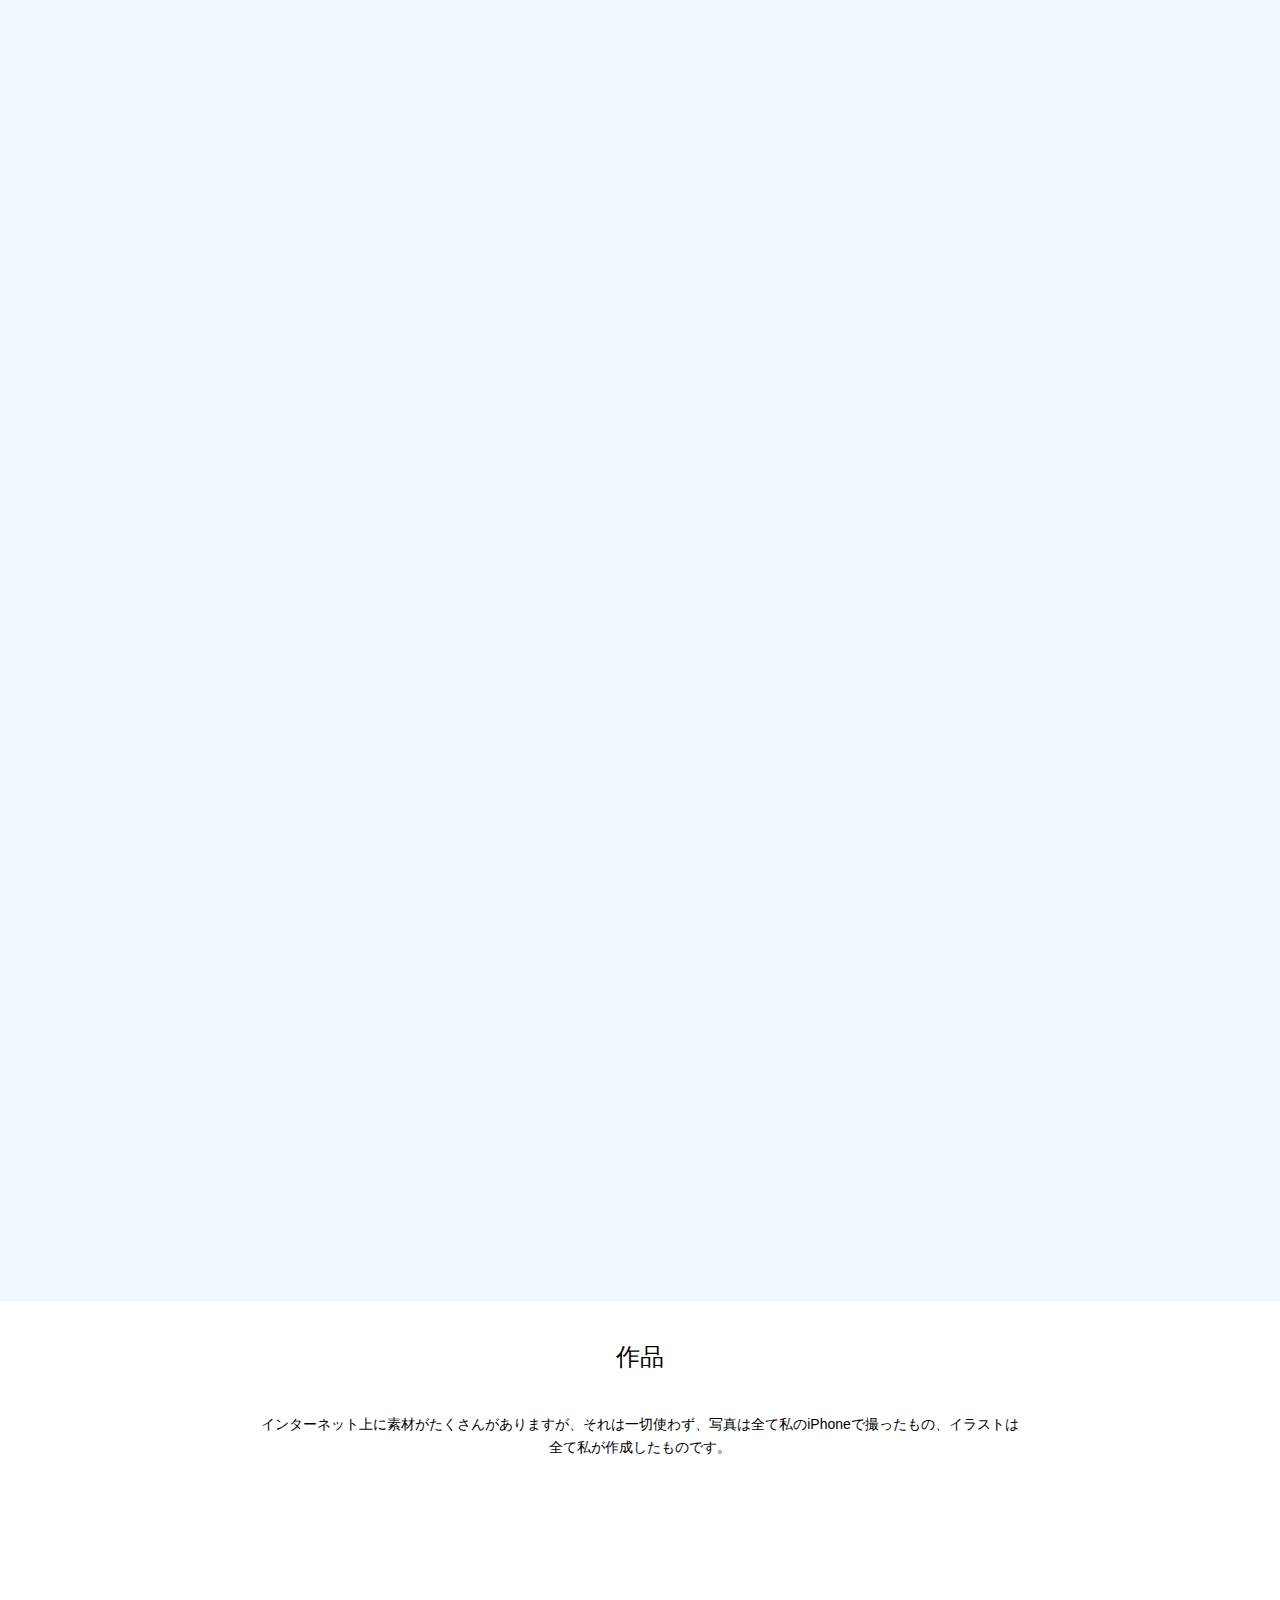
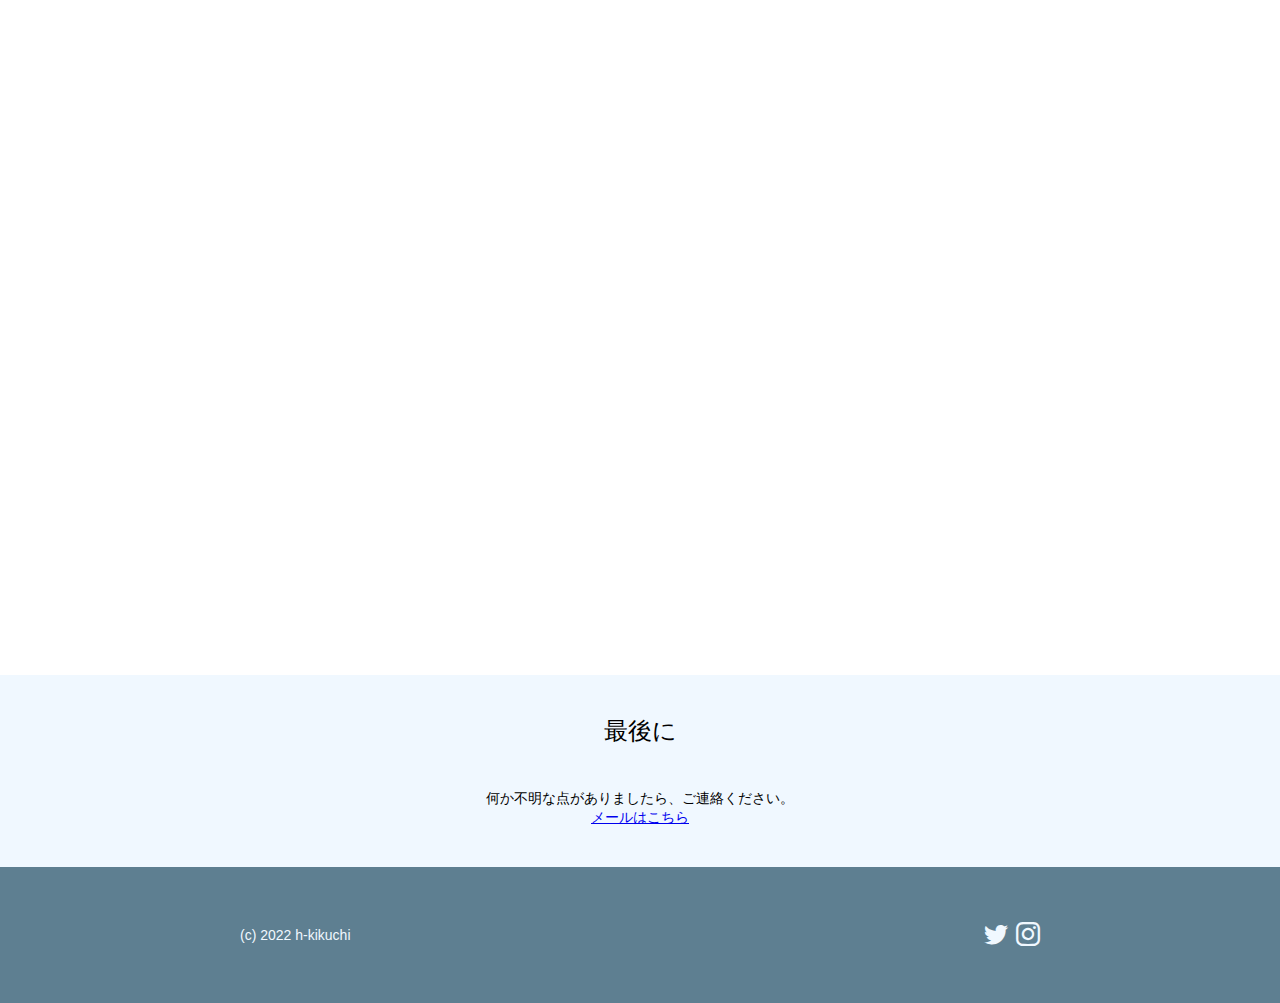
==== commit 60adace5: "Add files via upload" ====
--- a/index.html
+++ b/index.html
@@ -86,7 +86,7 @@
           <div class="desc">
             <h2>eラーニングによるプログラミング学習</h2>
             <a href="https://dotinstall.com/" target="_blank">ドットインストール</a><br>
-            <p>HTML、CSS、JavaScriptを学んでいます。</p>
+            <p>HTML、CSS、JavaScript、PHPを学んでいます。</p>
           </div>
         </section>
         <section class="animate slide-from-left">
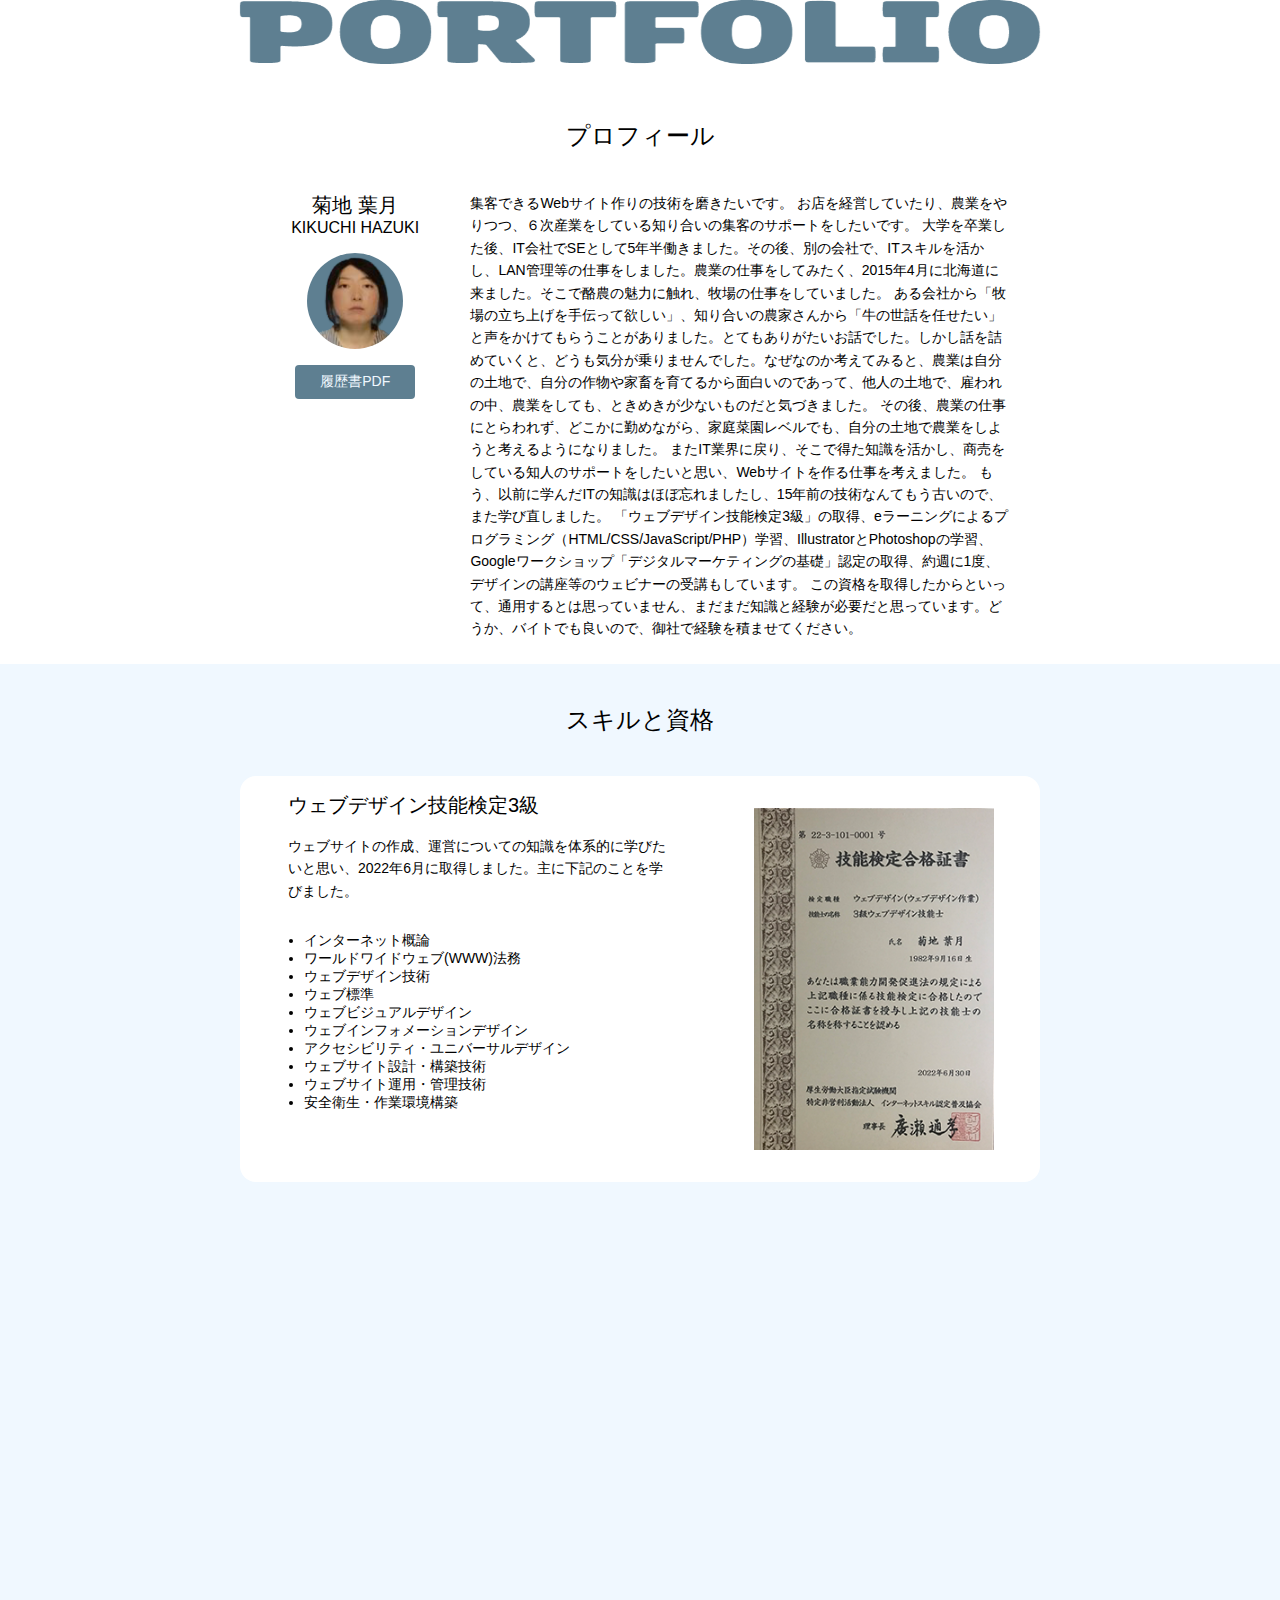
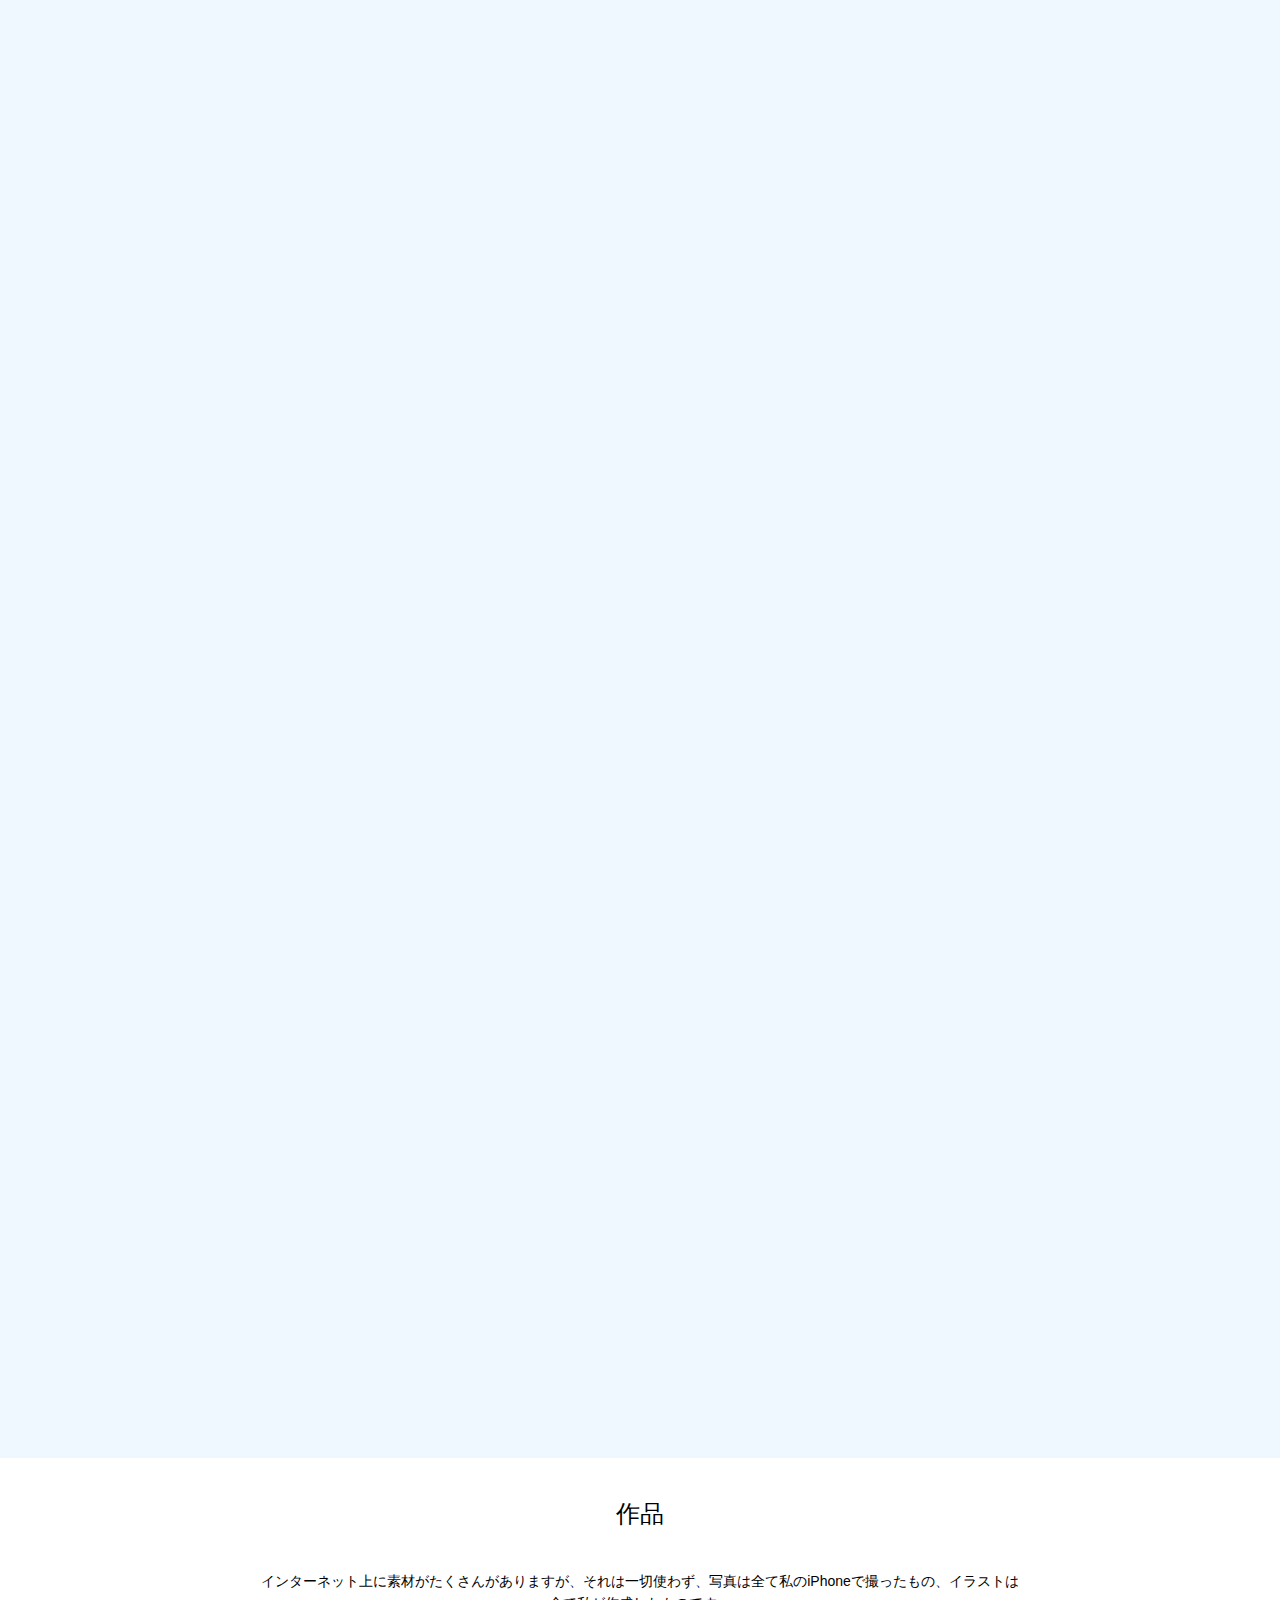
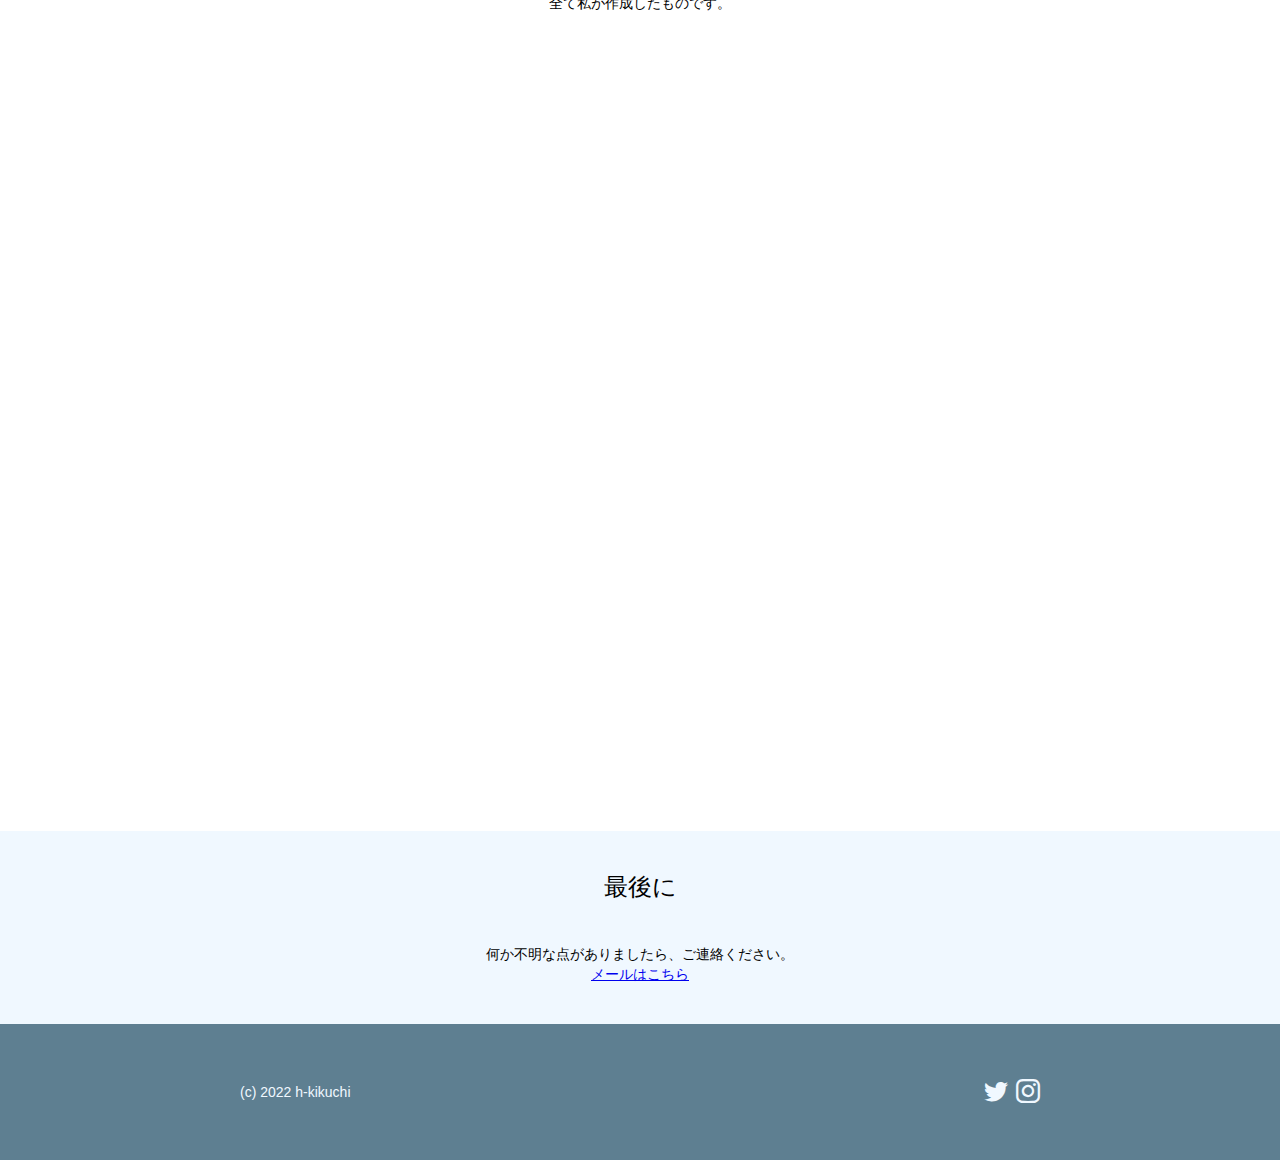
==== commit a674e590: "Add files via upload" ====
--- a/index.html
+++ b/index.html
@@ -5,6 +5,7 @@
     <meta name="viewport" content="width=device-width, initial-scale=1.0">
     <title>ポートフォリオ</title>
     <link rel="icon" href="img/favicon.png">
+    <link rel=”apple-touch-icon” href=”img/apple-touch-icon.png” sizes=”180×180″>
     <link rel="stylesheet" href="https://cdn.jsdelivr.net/npm/bootstrap-icons@1.9.1/font/bootstrap-icons.css">
     <link rel="stylesheet" href="css/styles.css">
   </head>
@@ -26,13 +27,22 @@
       <h1>プロフィール</h1>
       <div class="container">
         <div class="pic animate">
-          <h2>田中 花子</h2>
-          <h3>TANAKA HANAKO</h3>
+          <h2>菊地 葉月</h2>
+          <h3>KIKUCHI HAZUKI</h3>
           <img src="img/kikuchi.png"width="96">
           <a href="img/resume.pdf" class="btn">履歴書PDF</a>
         </div>
         <div class="desc">
-          <p>大学を卒業した後、IT会社でSEとして5年半働きました。その後、別の会社で、PCスキルを活かし、LAN管理等の仕事をしました。農業の仕事をしてみたく、2015年4月に北海道に来ました。そこで酪農の魅力に触れ、牧場の仕事をしていました。<br>  最近はボランティアで地域の高齢者と子供と関わることがあり、IT弱者の高齢者の方がもう少し、気軽にマイナポイントの申請や、子供や孫とネット通話できないか等考えています。また子供はデジタルネイティブ世代と言われていますが、プログラミング学習で論理的な思考を身につける前に、ネットを通じて起こる危険をきちんと教えるべきかと思っています。また、小さなお店や農業をやりつつ、6次産業をしている私の知り合いに、ICTの面でサポートをしたいです。<br>  発信力がある会社やITに詳しい人達と、そうではない所の差を、私が知識を得て、経験を積むことで、少しでもなくしていきたいです。私は実績も知識も乏しいので、即戦力にはなれません。アルバイトでも良いので、どうか御社で経験を積ませてください。</p>
+          <p>
+            集客できるWebサイト作りの技術を磨きたいです。
+            お店を経営していたり、農業をやりつつ、６次産業をしている知り合いの集客のサポートをしたいです。
+            大学を卒業した後、IT会社でSEとして5年半働きました。その後、別の会社で、ITスキルを活かし、LAN管理等の仕事をしました。農業の仕事をしてみたく、2015年4月に北海道に来ました。そこで酪農の魅力に触れ、牧場の仕事をしていました。
+            ある会社から「牧場の立ち上げを手伝って欲しい」、知り合いの農家さんから「牛の世話を任せたい」と声をかけてもらうことがありました。とてもありがたいお話でした。しかし話を詰めていくと、どうも気分が乗りませんでした。なぜなのか考えてみると、農業は自分の土地で、自分の作物や家畜を育てるから面白いのであって、他人の土地で、雇われの中、農業をしても、ときめきが少ないものだと気づきました。
+            その後、農業の仕事にとらわれず、どこかに勤めながら、家庭菜園レベルでも、自分の土地で農業をしようと考えるようになりました。
+            またIT業界に戻り、そこで得た知識を活かし、商売をしている知人のサポートをしたいと思い、Webサイトを作る仕事を考えました。
+            もう、以前に学んだITの知識はほぼ忘れましたし、15年前の技術なんてもう古いので、また学び直しました。
+            「ウェブデザイン技能検定3級」の取得、eラーニングによるプログラミング（HTML/CSS/JavaScript/PHP）学習、IllustratorとPhotoshopの学習、Googleワークショップ「デジタルマーケティングの基礎」認定の取得、約週に1度、デザインの講座等のウェビナーの受講もしています。
+            この資格を取得したからといって、通用するとは思っていません、まだまだ知識と経験が必要だと思っています。どうか、バイトでも良いので、御社で経験を積ませてください。</p>
         </div>
       </div>
     </section>
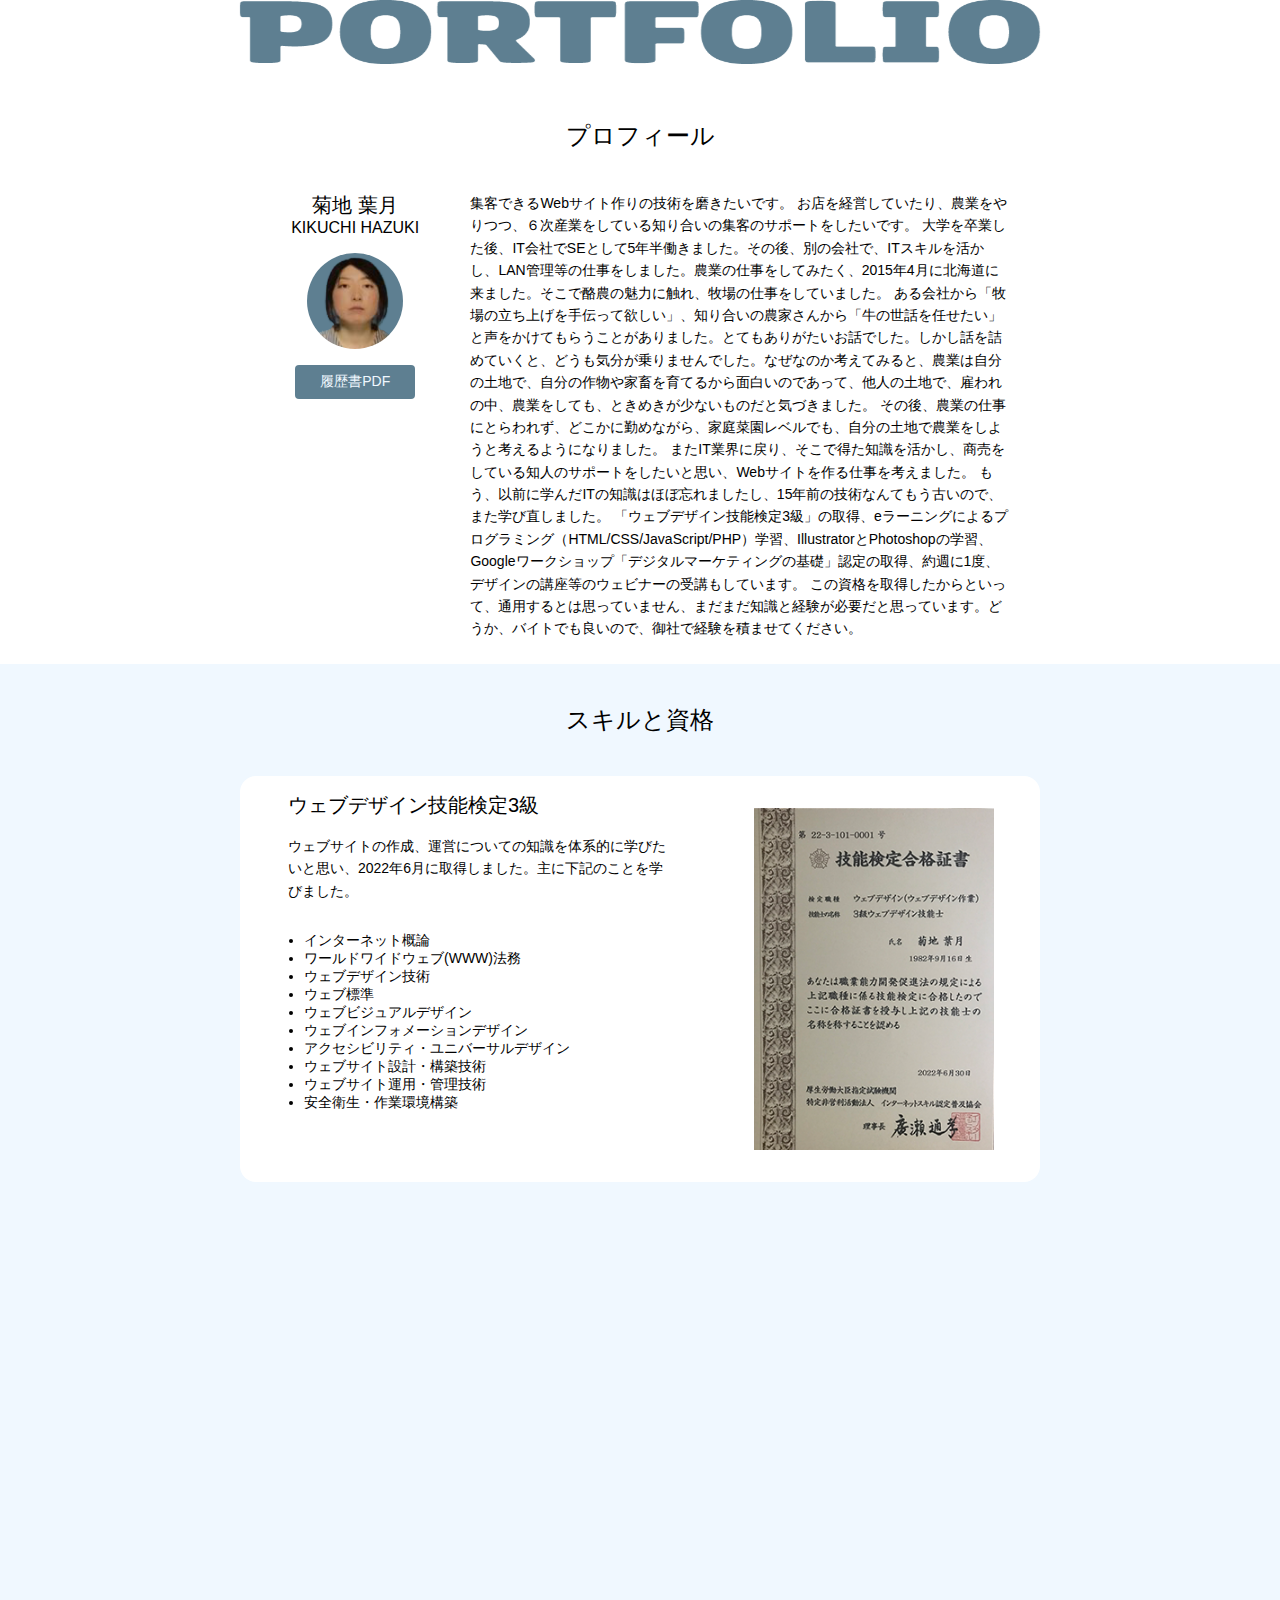
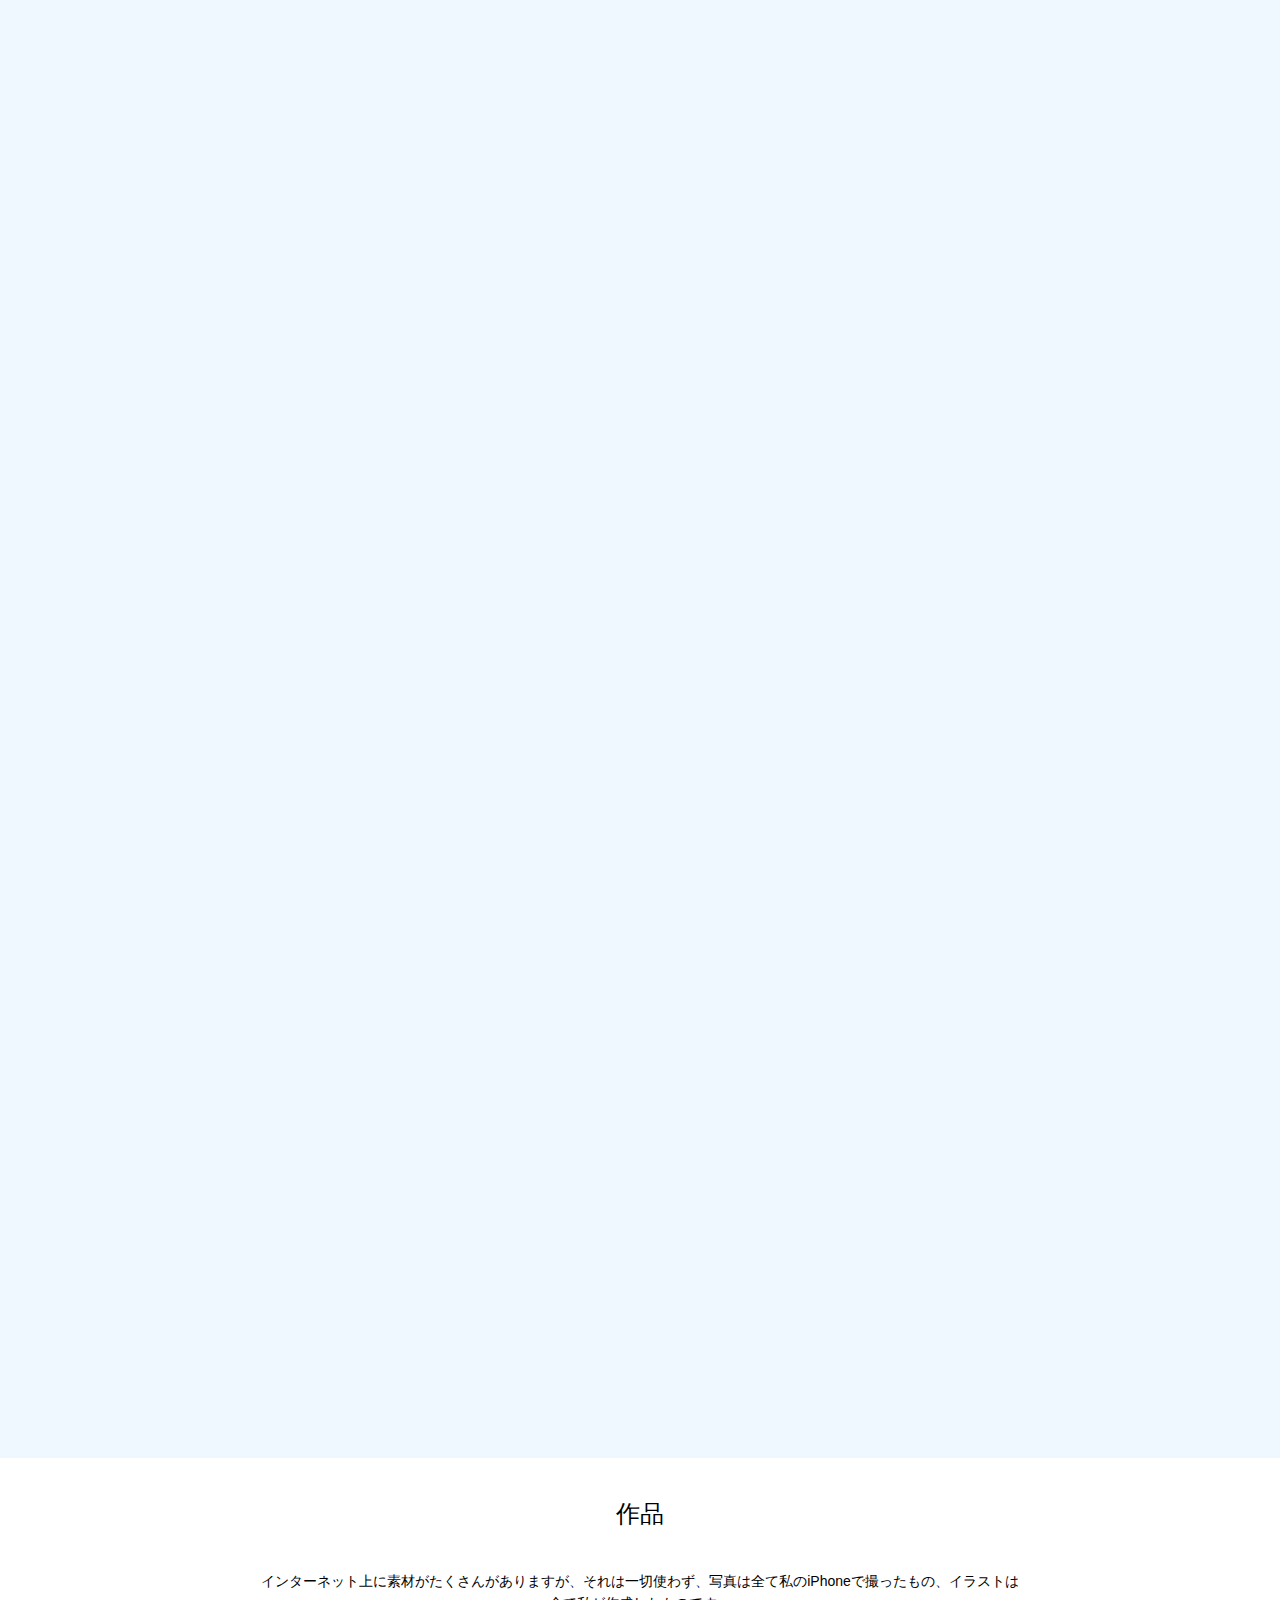
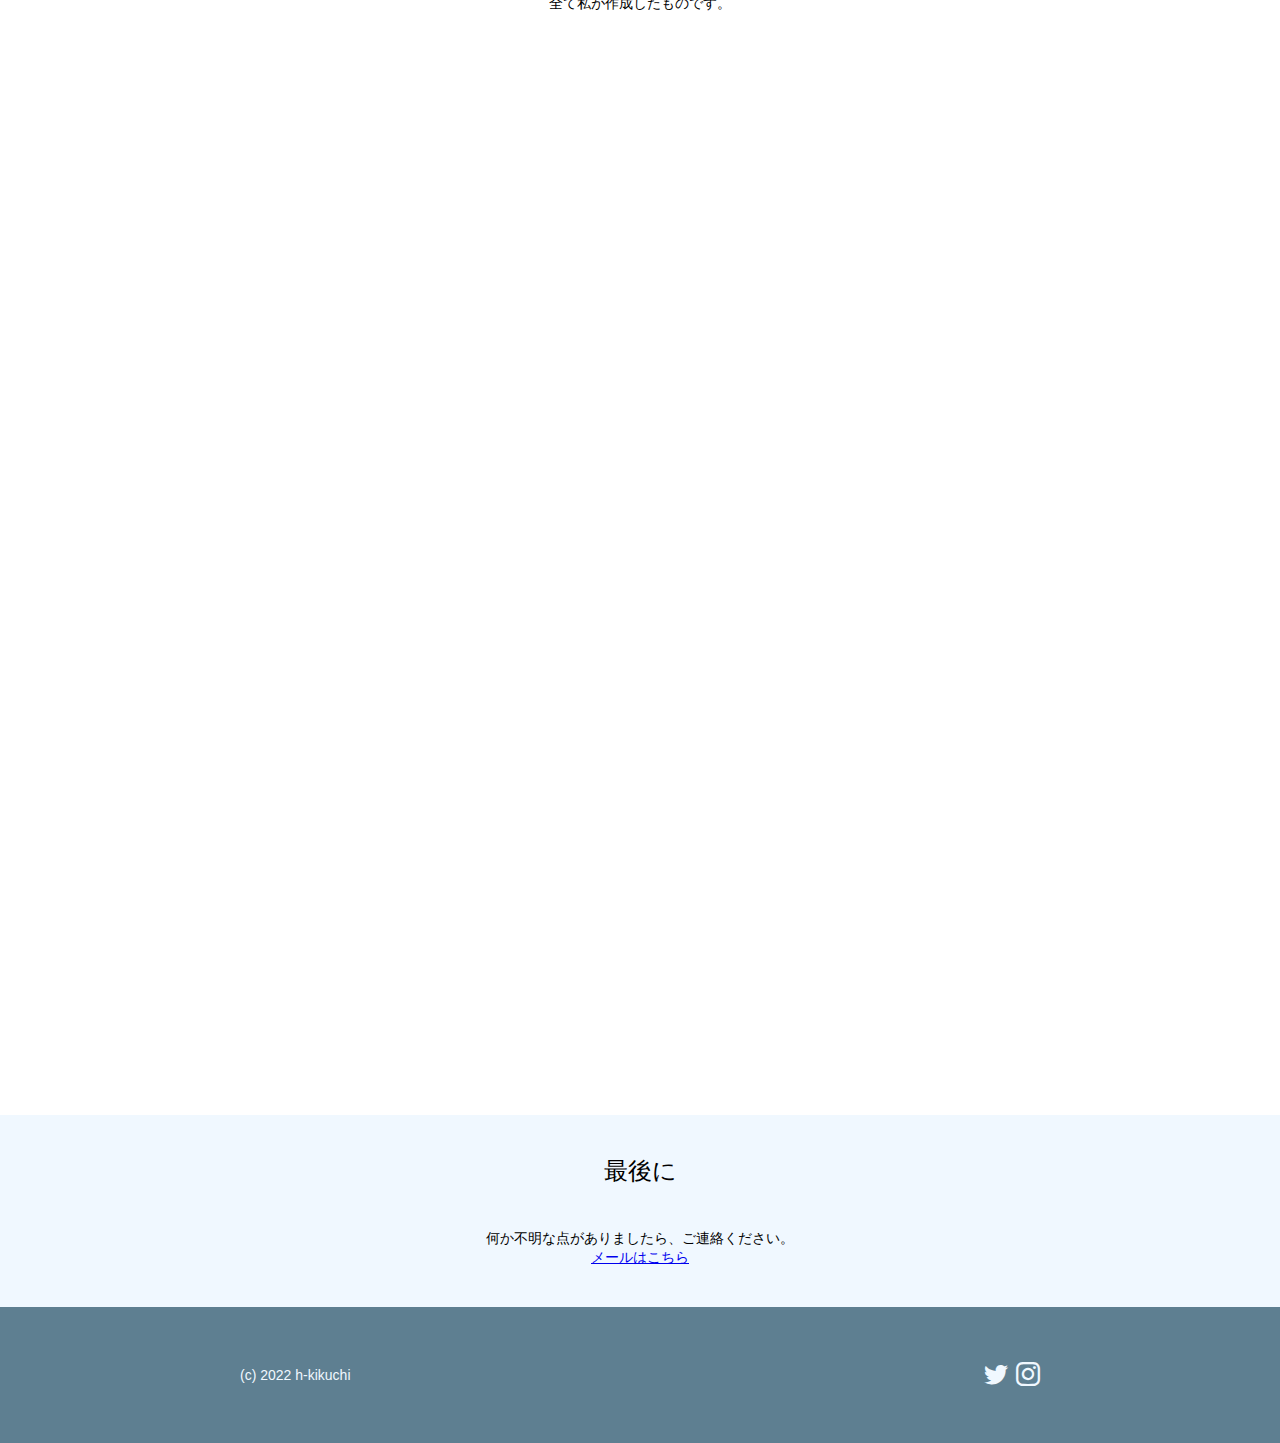
==== commit ee3e710e: "Add files via upload" ====
--- a/index.html
+++ b/index.html
@@ -165,6 +165,7 @@
           </div>
           <p>作成時間：3時間</p>
         </section>
+
         <section class="animate">
           <div>
             <h3>アニメーション</h3>
@@ -196,23 +197,50 @@
           <div>
             <h3>ウェブサイト</h3>
             <a href="https://superpao868.github.io/htc/" target="_blank">
-              <img src="img/works/MySite_1.png" alt="animation" width="120">
-            </a>
-          </div>
-          <p>作成時間：16時間</p>
+              <img src="img/works/MySite_1.png" alt="website" width="120">
+            </a>
+          </div>
+          <p>作成時間：2日間</p>
         </section>
         <section class="animate delay">
           <div>
             <h3>サムネイル</h3>
             <a href="works/thumbbail.html">
-              <img src="img/works/thumbnail.png" alt="animation" width="120">
-            </a>
-          </div>
-          <p>作成時間：1時間</p>
-        </section>
-      </div>
-    </section>
-    
+              <img src="img/works/thumbnail.png" alt="thumnail" width="120">
+            </a>
+          </div>
+          <p>作成時間：1時間</p>
+        </section>
+        <section class="animate delay-more">
+          <div>
+            <h3>ポストカード</h3>
+            <a href="works/card.html">
+              <img src="img/works/mothers-day_card.png" alt="card1" width="120">
+            </a>
+          </div>
+          <p>作成時間：1時間</p>
+        </section>
+        <section class="animate">
+          <div>
+            <h3>手書き風イラスト</h3>
+            <a href="works/illust2.html">
+              <img src="img/works/HandWritingStyle.png" alt="illust" width="120">
+            </a>
+          </div>
+          <p>作成時間：1時間</p>
+        </section>
+        <section class="animate delay">
+          <div>
+            <h3>ウェブサイト</h3>
+            <a href="https://superpao868.github.io/nupuri-tourism/" target="_blank">
+              <img src="img/works/MySite_2.png" alt="website" width="120">
+            </a>
+          </div>
+          <p>作成時間：3日間</p>
+        </section>
+      </div>
+      </section>
+
     <section class="last">
       <h1>最後に</h1>
       <div class="container">
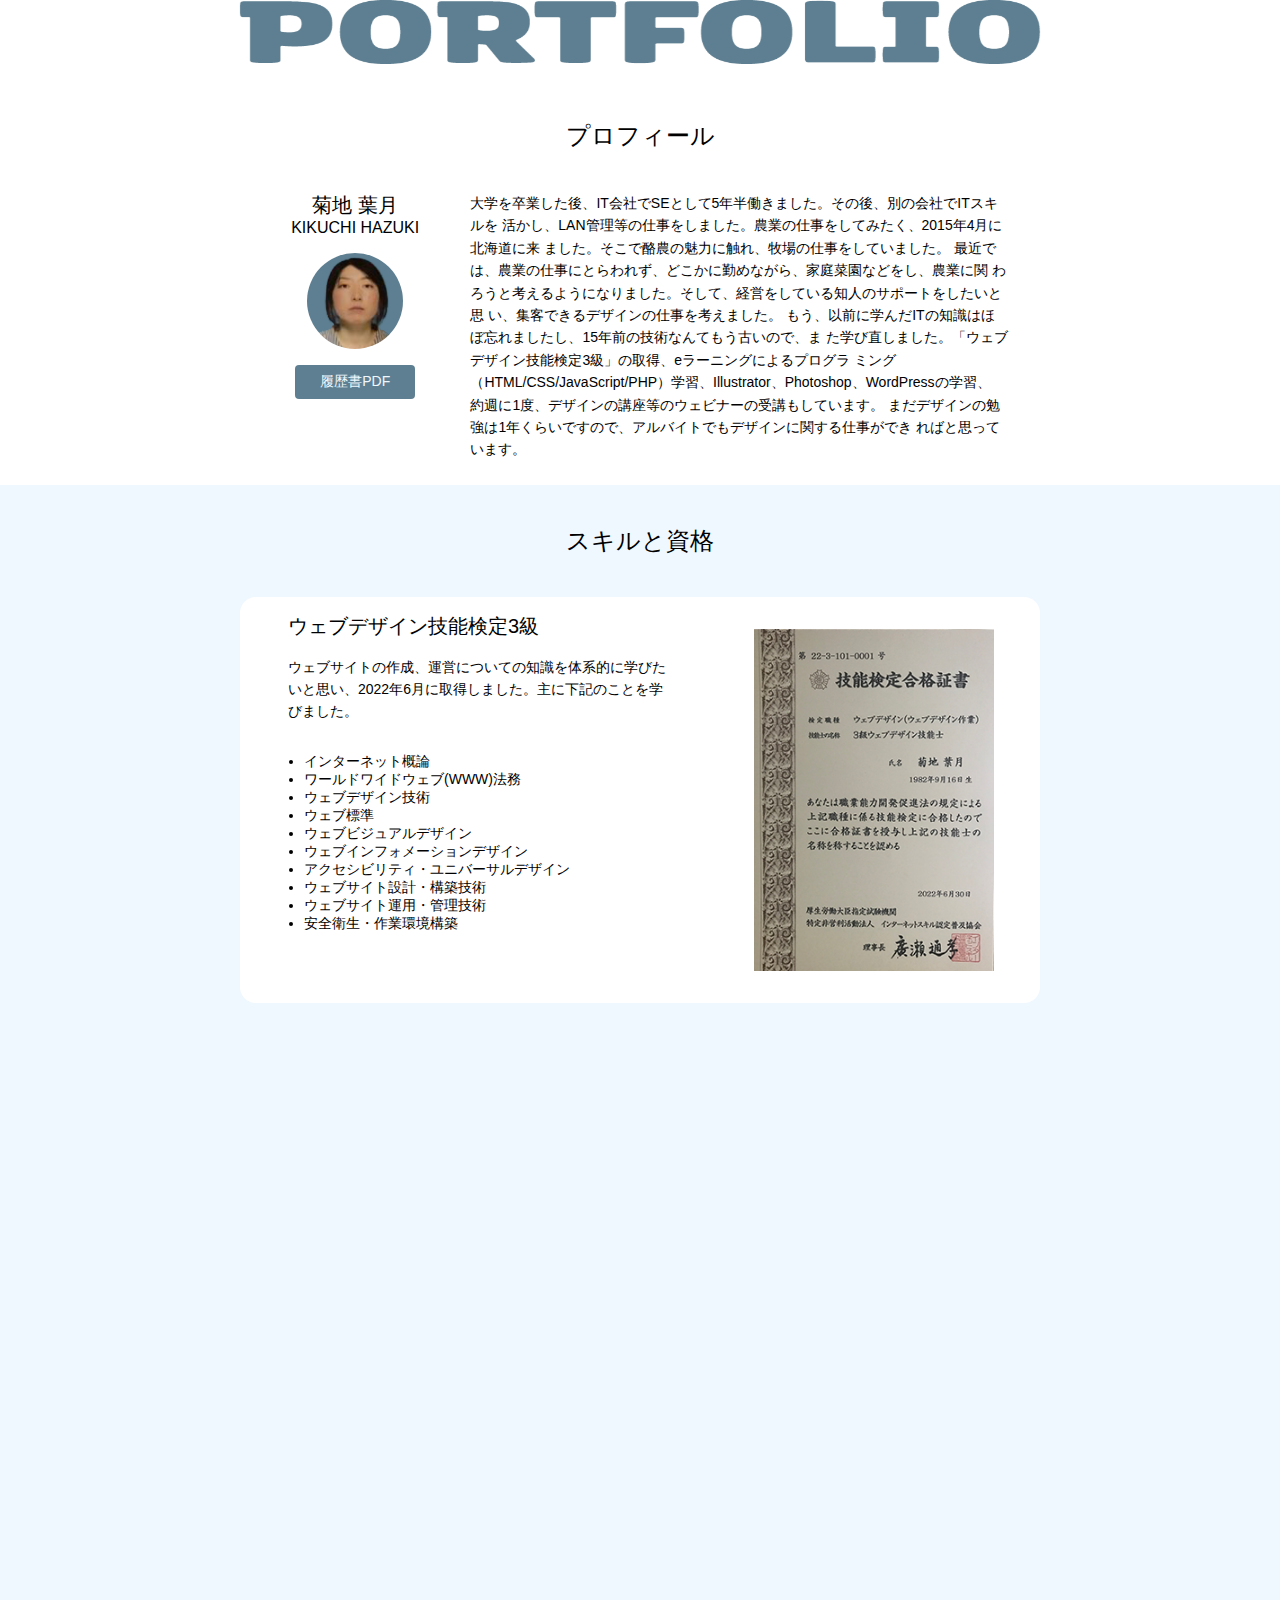
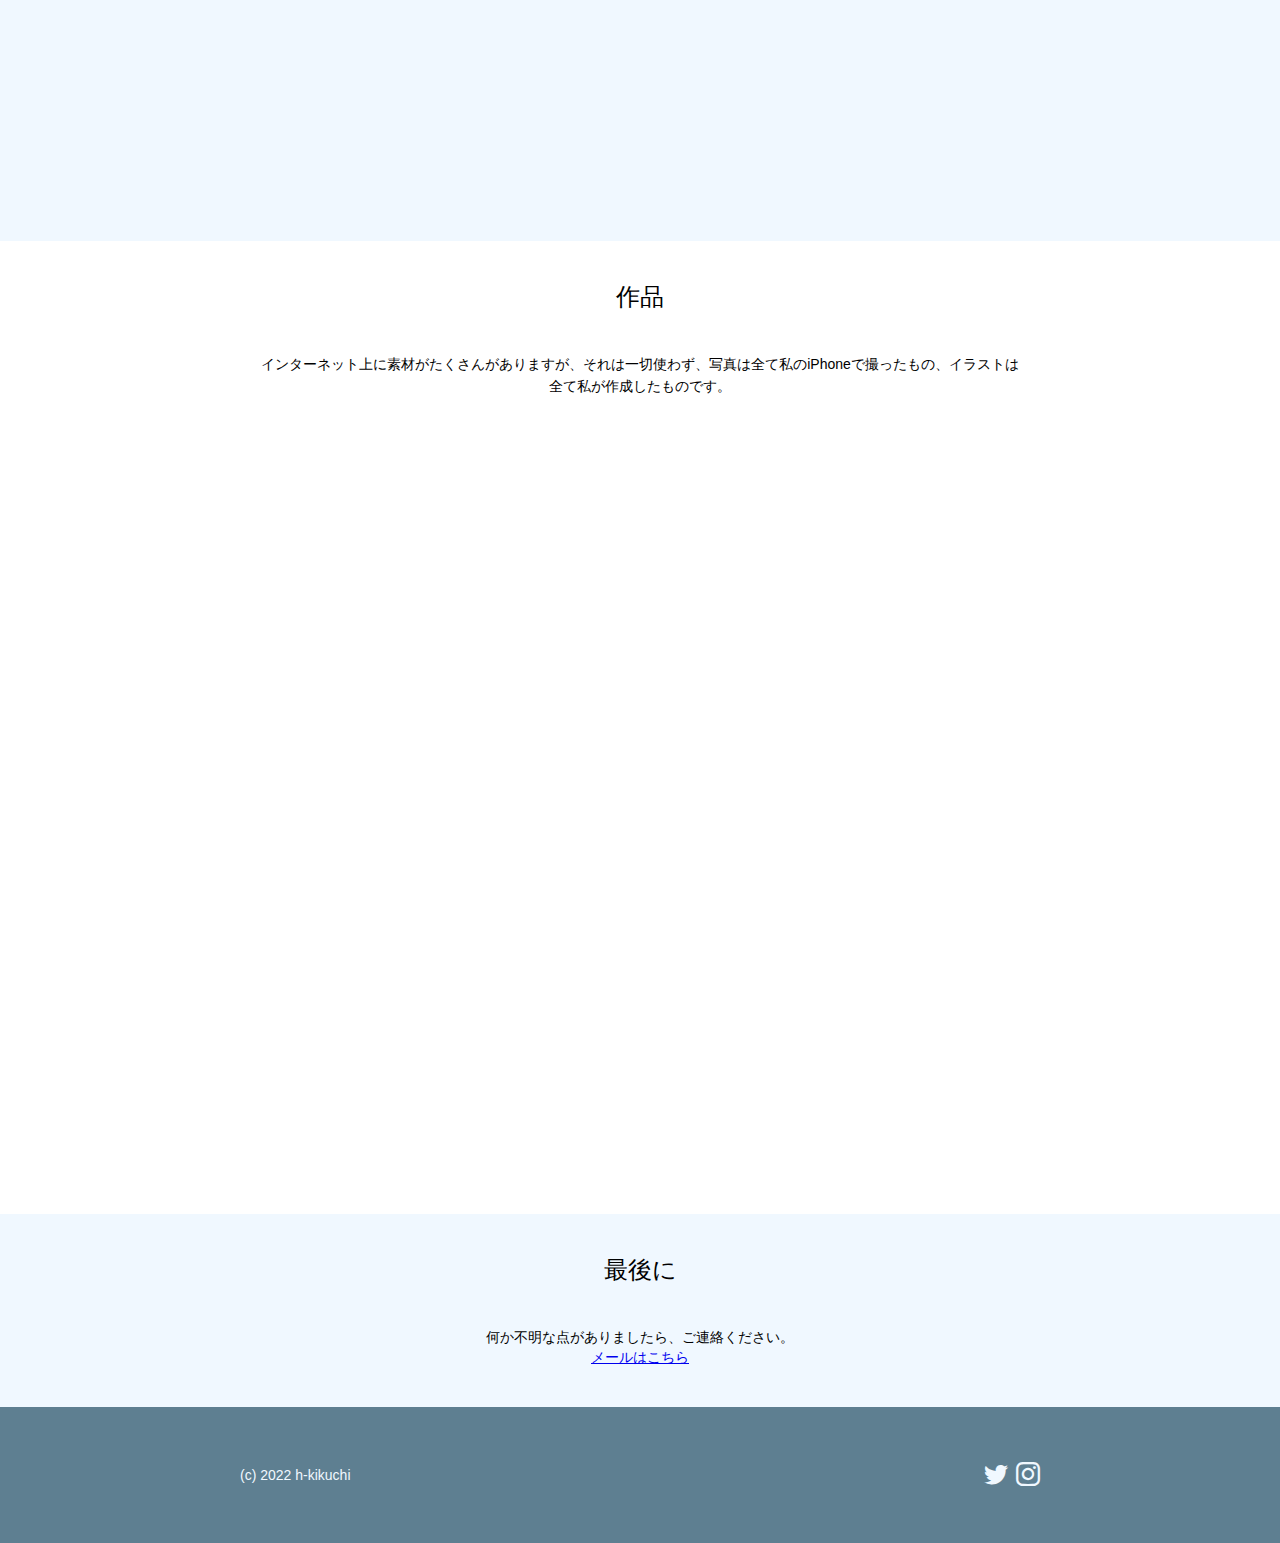
==== commit 467011b6: "Add files via upload" ====
--- a/index.html
+++ b/index.html
@@ -34,15 +34,18 @@
         </div>
         <div class="desc">
           <p>
-            集客できるWebサイト作りの技術を磨きたいです。
-            お店を経営していたり、農業をやりつつ、６次産業をしている知り合いの集客のサポートをしたいです。
-            大学を卒業した後、IT会社でSEとして5年半働きました。その後、別の会社で、ITスキルを活かし、LAN管理等の仕事をしました。農業の仕事をしてみたく、2015年4月に北海道に来ました。そこで酪農の魅力に触れ、牧場の仕事をしていました。
-            ある会社から「牧場の立ち上げを手伝って欲しい」、知り合いの農家さんから「牛の世話を任せたい」と声をかけてもらうことがありました。とてもありがたいお話でした。しかし話を詰めていくと、どうも気分が乗りませんでした。なぜなのか考えてみると、農業は自分の土地で、自分の作物や家畜を育てるから面白いのであって、他人の土地で、雇われの中、農業をしても、ときめきが少ないものだと気づきました。
-            その後、農業の仕事にとらわれず、どこかに勤めながら、家庭菜園レベルでも、自分の土地で農業をしようと考えるようになりました。
-            またIT業界に戻り、そこで得た知識を活かし、商売をしている知人のサポートをしたいと思い、Webサイトを作る仕事を考えました。
-            もう、以前に学んだITの知識はほぼ忘れましたし、15年前の技術なんてもう古いので、また学び直しました。
-            「ウェブデザイン技能検定3級」の取得、eラーニングによるプログラミング（HTML/CSS/JavaScript/PHP）学習、IllustratorとPhotoshopの学習、Googleワークショップ「デジタルマーケティングの基礎」認定の取得、約週に1度、デザインの講座等のウェビナーの受講もしています。
-            この資格を取得したからといって、通用するとは思っていません、まだまだ知識と経験が必要だと思っています。どうか、バイトでも良いので、御社で経験を積ませてください。</p>
+            大学を卒業した後、IT会社でSEとして5年半働きました。その後、別の会社でITスキルを
+            活かし、LAN管理等の仕事をしました。農業の仕事をしてみたく、2015年4月に北海道に来
+            ました。そこで酪農の魅力に触れ、牧場の仕事をしていました。
+            最近では、農業の仕事にとらわれず、どこかに勤めながら、家庭菜園などをし、農業に関
+            わろうと考えるようになりました。そして、経営をしている知人のサポートをしたいと思
+            い、集客できるデザインの仕事を考えました。
+            もう、以前に学んだITの知識はほぼ忘れましたし、15年前の技術なんてもう古いので、ま
+            た学び直しました。「ウェブデザイン技能検定3級」の取得、eラーニングによるプログラ
+            ミング（HTML/CSS/JavaScript/PHP）学習、Illustrator、Photoshop、WordPressの学習、
+            約週に1度、デザインの講座等のウェビナーの受講もしています。
+            まだデザインの勉強は1年くらいですので、アルバイトでもデザインに関する仕事ができ
+            ればと思っています。</p>
         </div>
       </div>
     </section>
@@ -129,6 +132,27 @@
             </ul>
           </div>
         </section>
+
+        <section class="animate slide-from-left">
+          <div class="pic">
+            <img src="img/wordpress-logo.svg" alt="wordpressのロゴ" width="160">
+          </div>
+          <div class="desc">
+            <h2>WordPressの学習</h2>
+            <p>Googleワークショップの「デジタルマーケティングの基礎」を受講し、2022年9月に認定資格試験に合格しました。学習内容は主に下記になります。</p>
+            <a href="https://learndigital.withgoogle.com/digitalworkshop-jp/ "target="_blank">Googleデジタルワークショップ</a>
+            <ul>
+              <li>ビジネスをオンラインで展開<br>（ビジネスをどのようにインターネットで活用するか、どの媒体で伝えるか検討する方法）</li>
+              <li>ウェブ上でビジネスを簡単に見つけてもらえるようにする<br>（検索エンジンの仕組み、広告連動型広告の掲載方法など）</li>
+              <li>ソーシャル メディアやモバイルで、周辺地域のより多くの人々にリーチ<br>（地域情報サービス（GoogleMyBusiness、ぐるなび、食べログなど）と、ソーシャル メディア（Facebook、Twitter、Google+など））の利用</li>
+              <li>広告掲載でより多くの顧客にリーチ<br>（メルマガ、オンライン広告、動画などの活用方法）</li>
+              <li>ウェブのトラフィックを測定、評価<br>（GoogleAnalyticsなどの活用方法）</li>
+              <li>商品やサービスをオンラインで販売<br>（eコマースの構築、商品の宣伝方法）</li>
+              <li>ビジネスをグローバルに展開<br>（海外に展開する際の注意事項）</li>
+            </ul>
+          </div>
+        </section>
+
       </div>
     </section>
 
@@ -147,15 +171,17 @@
           </div>
           <p>作成時間：2時間</p>
         </section>
+
         <section class="animate delay">
           <div>
-            <h3>イラスト</h3>
-            <a href="works/illust.html">
-              <img src="img/works/scenery.png" alt="scenery" width="120">
+            <h3>手書き風イラスト</h3>
+            <a href="works/illust2.html">
+              <img src="img/works/HandWritingStyle.png" alt="illust" width="120">
             </a>
           </div>
           <p>作成時間：1時間</p>
         </section>
+
         <section class="animate delay-more">
           <div>
             <h3>ポイントカード</h3>
@@ -211,16 +237,18 @@
           </div>
           <p>作成時間：1時間</p>
         </section>
+
         <section class="animate delay-more">
           <div>
-            <h3>ポストカード</h3>
-            <a href="works/card.html">
-              <img src="img/works/mothers-day_card.png" alt="card1" width="120">
-            </a>
-          </div>
-          <p>作成時間：1時間</p>
-        </section>
-        <section class="animate">
+            <h3>ウェブサイト</h3>
+            <a href="https://superpao868.github.io/nupuri-tourism/" target="_blank">
+              <img src="img/works/MySite_2.png" alt="website" width="120">
+            </a>
+          </div>
+          <p>作成時間：3日間</p>
+        </section>
+
+        <!-- <section class="animate">
           <div>
             <h3>手書き風イラスト</h3>
             <a href="works/illust2.html">
@@ -228,8 +256,9 @@
             </a>
           </div>
           <p>作成時間：1時間</p>
-        </section>
-        <section class="animate delay">
+        </section> -->
+
+        <!-- <section class="animate delay">
           <div>
             <h3>ウェブサイト</h3>
             <a href="https://superpao868.github.io/nupuri-tourism/" target="_blank">
@@ -237,7 +266,7 @@
             </a>
           </div>
           <p>作成時間：3日間</p>
-        </section>
+        </section> -->
       </div>
       </section>
 
